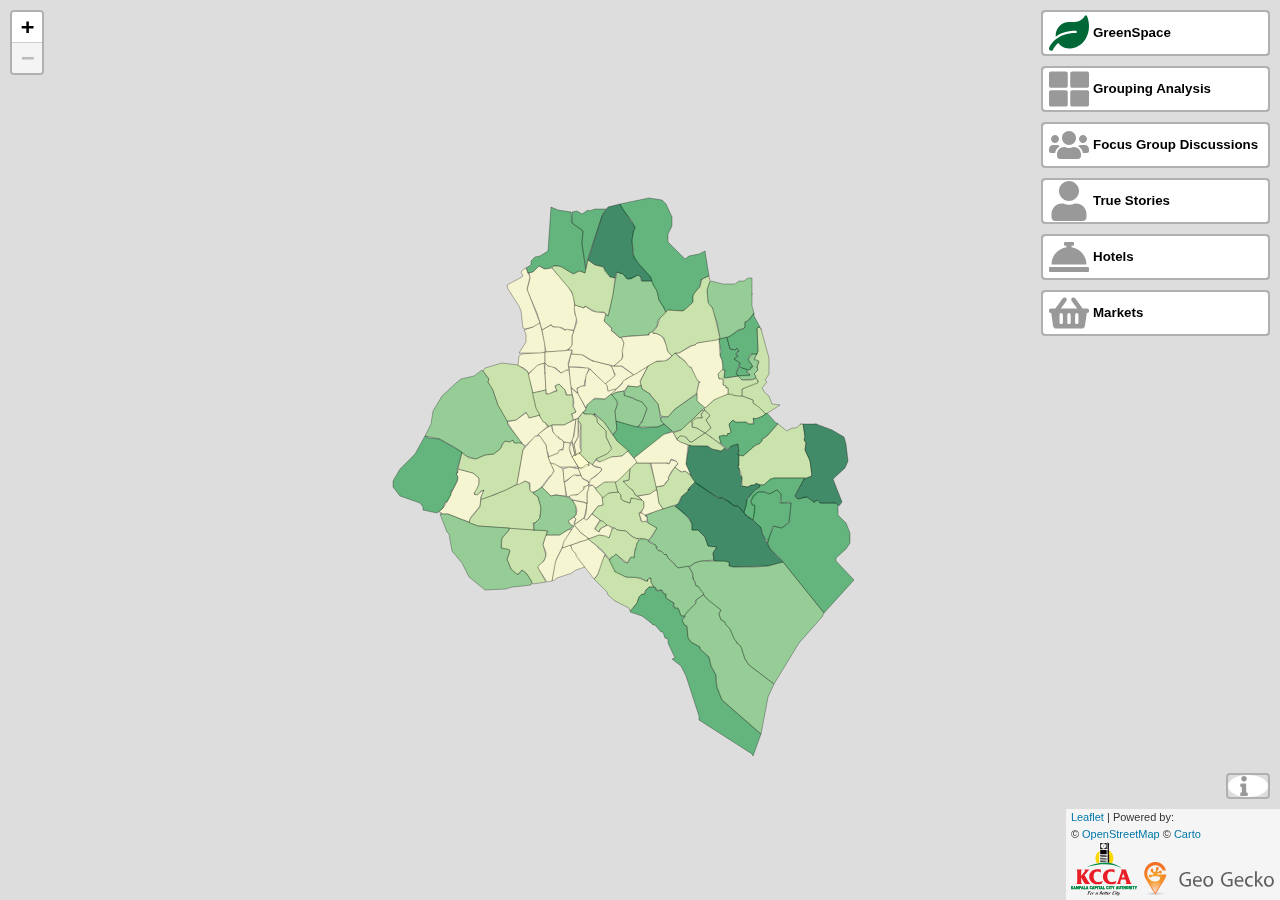
==== index.html @ c25db2e3 "Layer on load" ====
<!DOCTYPE html>
<html wtx-context="FF4526E2-E70C-44E5-900C-5575BADB43F5"><head>
	<meta http-equiv="content-type" content="text/html; charset=UTF-8">
	<title>KCCA-Urban Agriculture ValueChain</title>

	<meta name="viewport" content="width=device-width, initial-scale=1.0, maximum-scale=1.0, user-scalable=no">

	<link rel="stylesheet" href="css/leaflet.css">
	<link rel="stylesheet" href="css/L.css">
	<script src="js/leaflet.js"></script>
	<script src="js/jquery-3.1.1.min.js"></script>
	<link href='css/MarkerCluster.css' rel='stylesheet' />
	<link href='css/MarkerCluster.Default.css' rel='stylesheet' />
	<link href='css/kccaUrbanAg.css' rel='stylesheet' />
	<script type="text/javascript" src="js/Sidebar.js"></script>
	<link rel="stylesheet" type="text/css" href="css/Sidebar.css">
	<link href='css/easy-button.css' rel='stylesheet' />
	<link href='css/icontext.css' rel='stylesheet' />

	<!--[if lte IE 8]><link rel="stylesheet" href="http://cdn.leafletjs.com/leaflet-0.7.2/leaflet.ie.css" /><![endif]-->

	<style>
		body {
			padding: 0;
			margin: 0;
		}

		html, body, #map {
			height: 100%;
		}

		.lorem {
			font-style: italic;
			color: #AAA;
		}
	</style>
	</head>
	<body>
		<div id="legend"></div>
		<div id="sidebarRight">
			<h1></h1>
			<p><strong>Selected Parish: </strong><span id='parish'></span>
				<br>
				<strong>Selected SubCounty: </strong><span id='subCounty'></span></p>
		</div>	
		<div id="map"></div>

		<script src="js/leaflet-src.js"></script>
		<script src="js/L.js"></script>
		<script src="js/jquery.min.js"></script>
		<script src="js/d3.v3.min.js"></script>
		<script src='js/L.Control.Button.js'></script>
		<script src='js/easy-button.js'></script>
		<script src='js/leaflet.markercluster-src.js'></script>
		<script src='js/leaflet-omnivore.js'></script>
		<script src='./js/L.Control.Button.js'></script>


		<script>
			var map = L.map('map');
			
			map.on('load', onMapLoad);
			map.setView([0.3193, 32.5953], 12);
			
			map.bounds = [],
			map.setMaxBounds([
			[0.6733,32.057],
			[-0.04,33.05]
		]);
			
			function onMapLoad() {
					console.log(20);
					$('#textGreenspace').click();
			}

			L.tileLayer("https://cartodb-basemaps-{s}.global.ssl.fastly.net/light_all/{z}/{x}/{y}.png", {
				maxZoom: 18,
				attribution: 'Powered by: <br> &copy; <a href="http://www.openstreetmap.org/copyright">OpenStreetMap</a> &copy; <a href="http://cartodb.com/attributions">Carto</a><br><a href="https://www.kcca.go.ug/" target="_blank"><img style="right: 0; width: 6em;" src="css/images/kcca_logo.svg" alt="KCCA"></a>&nbsp&nbsp<a href="https://geogecko.com/" target="_blank"><img style="right: 0; width: 12em" src="css/images/logo-full-no-text.svg" alt="GeoGecko"></a>',
				subdomains: 'abcd',
				minZoom: 12,	
				maxZoom: 19
			}).addTo(map);

			var sidebarRight = L.control.sidebar('sidebarRight', {
				closeButton: true,
				position: 'right'
			});
			map.addControl(sidebarRight);


			function style(feature) {
				if(feature.properties.SS_GROUP===1){
					return {
						fillColor: '#b3cde3',
						weight: 0.3,
						opacity: 1,
						color: 'black',
						fillOpacity: 0.7
					};	
				} else if(feature.properties.SS_GROUP===2){
					return {
						fillColor: '#fbb4ae',
						weight: 0.3,
						opacity: 1,
						color: 'black',
						fillOpacity: 0.7
					};	
				} else if(feature.properties.SS_GROUP===3){
					return {
						fillColor: '#ccebc5',
						weight: 0.3,
						opacity: 1,
						color: 'black',
						fillOpacity: 0.7
					};	
				} else if(feature.properties.SS_GROUP===4){
					return {
						fillColor: '#ffffb2',
						weight: 0.3,
						opacity: 1,
						color: 'black',
						fillOpacity: 0.7
					};	
				}

			}

			function getColor(d) {
				return d > 30  ? '#006837' :
				d > 20  ? '#31a354' :
				d > 10   ? '#78c679' :
				d > 5   ? '#c2e699' :
				d > 0   ? '#ffffcc' :
				'#ffffcc';
			}

			function styleGreenSpace(feature) {
				return {
					fillColor: getColor(feature.properties.greenSpace),
					weight: 0.3,
					opacity: 1,
					color: 'black',
					fillOpacity: 0.7
				};
			}


			var markersMarkets = L.markerClusterGroup({
				iconCreateFunction: function(cluster) {
					var childCount = cluster.getChildCount();
					return L.divIcon({className: 'Marketsicon clusterIcons', html: '<div><span>' + childCount + '</span></div>'});
				},
				polygonOptions: {
					opacity: 0,
					fillOpacity: 0
				}
			});

			var markersHotels = L.markerClusterGroup({
				iconCreateFunction: function(cluster) {
					var childCount = cluster.getChildCount();
					return L.divIcon({className: 'HotelsIcon clusterIcons', html: '<div><span>' + childCount + '</span></div>'});
				},
				polygonOptions: {
					opacity: 0,
					fillOpacity: 0
				}
			});
			
			var markersInputSuppliers = L.markerClusterGroup({
				iconCreateFunction: function(cluster) {
					var childCount = cluster.getChildCount();
					return L.divIcon({className: 'InputSuppliersIcon clusterIcons', html: '<div><span>' + childCount + '</span></div>'});
				},
				polygonOptions: {
					opacity: 0,
					fillOpacity: 0
				}
			});
			
			var markersProcessors = L.markerClusterGroup({
				iconCreateFunction: function(cluster) {
					var childCount = cluster.getChildCount();
					return L.divIcon({className: 'ProcessorsIcon clusterIcons', html: '<div><span>' + childCount + '</span></div>'});
				},
				polygonOptions: {
					opacity: 0,
					fillOpacity: 0
				}
			});
			
			var markersTraders = L.markerClusterGroup({
				iconCreateFunction: function(cluster) {
					var childCount = cluster.getChildCount();
					return L.divIcon({className: 'TradersIcon clusterIcons', html: '<div><span>' + childCount + '</span></div>'});
				},
				polygonOptions: {
					opacity: 0,
					fillOpacity: 0
				}
			});
			
			var markersConsumers = L.markerClusterGroup({
				iconCreateFunction: function(cluster) {
					var childCount = cluster.getChildCount();
					return L.divIcon({className: 'ConsumersIcon clusterIcons', html: '<div><span>' + childCount + '</span></div>'});
				},
				polygonOptions: {
					opacity: 0,
					fillOpacity: 0
				}
			});

			var markersFocusGroupDiscussions = L.markerClusterGroup({
				iconCreateFunction: function(cluster) {
					var childCount = cluster.getChildCount();
					return L.divIcon({className: 'FocusGroupDiscussionsIcon clusterIcons', html: '<div><span>' + childCount + '</span></div>'});
				},
				polygonOptions: {
					opacity: 0,
					fillOpacity: 0
				}
			});
			var markersIndividualProducers = L.markerClusterGroup({
				iconCreateFunction: function(cluster) {
					var childCount = cluster.getChildCount();
					return L.divIcon({className: 'IndividualProducersIcon clusterIcons', html: '<div><span>' + childCount + '</span></div>'});
				},
				polygonOptions: {
					opacity: 0,
					fillOpacity: 0
				}
			});

			var datasetFocusGroup = [];

			var focusGroupDataLayer;

			function eachLayer(marker) {
				var ltg = marker.toGeoJSON();
				var popup = L.popup()
				.setContent("<b>" + ltg.properties.TYPE + ".</b></br>" +
							"<b>Principle Enterprise: </b>" + ltg.properties["Principle enterprise"] + "</br>" +
							"<b>Gender: </b>" + ltg.properties.Gender + "</br>" +
							"<b>Age Group: </b>" + ltg.properties["Age group"] + " years old</br></br></br>" +
							"<b>Click point for more Information</b>"
						   );
				var popupOther = L.popup()
				.setContent("<b>" + ltg.properties.TYPE + ".</b></br>" +
							"<b>Name: </b>" + ltg.properties["Interviewee name"] === "_" ? "Not Available" : ltg.properties["Interviewee name"] + "</br>"
						   );


				marker.on('mouseover', function (e) {
					this.openPopup();
				});
				marker.on('mouseout', function (e) {
					this.closePopup();
				});

				marker.on('click', function(d) {
					var questions = [];
					d3.select('#sidebarRight').select('table').remove();
					d3.select('#sidebarRight').selectAll('svg').remove();

					var table = d3.select('#sidebarRight').append('table')
					var thead = table.append('thead')
					var	tbody = table.append('tbody');

					// append the header row
					thead.append('tr')
						.selectAll('th')
						.data(['Question', 'Answer']).enter()
						.append('th')
						.text(function (column) { return column; });


					d3.json('./data/questionsAll.json', function (error, list) {
						var listName = ltg.properties.TYPE
						for (var i = 0; i < list.QuestionsList.length; i++) {
							for (var i = 0; i < list.QuestionsList.length; i++) {
								questions.push({Question : list.QuestionsList[i].Question, Answer : d.target.feature.properties[list.QuestionsList[i].Question]});
							}
						}

						// create a row for each object in the data
						var rows = tbody.selectAll('tr')
						.data(questions)
						.enter()
						.append('tr');

						var cells = rows.selectAll('td')
						.data(function (row) {
							return ['Question', 'Answer'].map(function (column) {
								return {column: column, value: row[column]};	
							});
						})
						.enter()
						.append('td')
						.text(function (d) {
							return d.value;});


					});

				})

				if (ltg.properties.TYPE === "Individual Producer") {
					markersIndividualProducers.addLayer(marker.on("click", function (){
						if(!sidebarRight.isVisible()) {
							sidebarRight.toggle();
						}
					}).bindPopup(popup));	
				} else if (ltg.properties.TYPE === "Input Supplier") {
					markersInputSuppliers.addLayer(marker.on("click", function (){
						if(!sidebarRight.isVisible()) {
							sidebarRight.toggle();
						}
					}).bindPopup(popup));	
				} else if (ltg.properties.TYPE === "Processor") {
					markersProcessors.addLayer(marker.on("click", function (){
						if(!sidebarRight.isVisible()) {
							sidebarRight.toggle();
						}
					}).bindPopup(popup));	
				} else if (ltg.properties.TYPE === "Trader") {
					markersTraders.addLayer(marker.on("click", function (){
						if(!sidebarRight.isVisible()) {
							sidebarRight.toggle();
						}
					}).bindPopup(popup));	
				} else if (ltg.properties.TYPE === "Consumer") {
					markersConsumers.addLayer(marker.on("click", function (){
						if(!sidebarRight.isVisible()) {
							sidebarRight.toggle();
						}
					}).bindPopup(popup));	
				} else if (ltg.properties.TYPE === "FGD") {
					datasetFocusGroup.push(ltg.properties);
					markersFocusGroupDiscussions.addLayer(marker.on("click", function (){
						if(!sidebarRight.isVisible()) {
							sidebarRight.toggle();
						}
					}).bindPopup(popup));
				} else if (ltg.properties.TYPE === "Hotel") {
					markersHotels.addLayer(marker.bindPopup(popupOther));
				} else if (ltg.properties.TYPE === "Market") {
					markersMarkets.addLayer(marker.bindPopup(popupOther));
				}
			}

			var omnivoreStyleHelper = L.geoJSON(null, {
				pointToLayer: function (feature, latlng) {
					function colour(feature) {
						console.log(feature.properties.TYPE);
						if (feature.properties.TYPE === "Individual Producer") {
							return	"#FFB400"
						} else if (feature.properties.TYPE === "Hotel") {
							return	"#f88379"
						} else if (feature.properties.TYPE === "Market") {
							return	"#3B5323"
						} else if (feature.properties.TYPE === "FGD") {
							return	"#AAB931"
						} else if (feature.properties.TYPE === "Input Supplier") {
							return	"#377eb8"
						} else if (feature.properties.TYPE === "Processor") {
							return	"#984ea3"
						} else if (feature.properties.TYPE === "Trader") {
							return	"#f781bf"
						} else if (feature.properties.TYPE === "Consumer") {
							return	"#a65628"
						} 
					}
					var geojsonMarkerOptions = {
						radius: 5,
						fillColor: colour(feature),
						color: "#000",
						weight: 1,
						opacity: 1,
						fillOpacity: 0.8
					};
					return L.circleMarker(latlng, geojsonMarkerOptions);
				}
			});

			// this can be any kind of omnivore layer
			var dataset = omnivore.csv('./data/kcca_urbanAgValueChain.csv', null, omnivoreStyleHelper).on('ready', function() {
				dataset.eachLayer(eachLayer);
			});


			var dataLayer;
			var dataLayer1;
			var dataLayer2;
			var dataLayer3;



			$.getJSON('./data/distanceToMarket.geojson', function(data){

				function onEachFeature(feature, featureLayer) {
					featureLayer.bindPopup(feature.properties.Name + "km");
				}
				dataLayer3 = L.geoJson(data, {
					style: function (feature) {
						return {
							weight: 0.3,
							opacity: 1,
							color: '#3B5323',	
							fillOpacity: feature.properties.FromBreak / 3
						}

					},
					onEachFeature: onEachFeature
				})
			});

			$.getJSON('./data/kampalaParishes.geojson', function(data){
				dataLayer = L.geoJson(data, {
					style: style
				}).on('click', function (d) {
					if(!sidebarRight.isVisible()) {
						sidebarRight.toggle();
					}
					
					document.getElementById('parish').innerHTML = d.layer.feature.properties.pname;
					document.getElementById('subCounty').innerHTML = d.layer.feature.properties.s;


					d3.select('#sidebarRight').selectAll('svg').remove();
					d3.select('#sidebarRight').selectAll('table').remove();

					var dataset = [
						{"title" : "Age Groups" ,"label" : "Age Group (0-17)", "value" : d.layer.feature.properties.F_BA_0_17_},
						{"label" : "Age Group (18-30)", "value" : d.layer.feature.properties.F_18_30_GG},
						{"label" : "Age Group (31-59)", "value" : d.layer.feature.properties.F_BA31_59},
						{"label" : "Age Group (60+)", "value" : d.layer.feature.properties.F_BA60_}
					];

					drawChart(dataset);


					var dataset1 = [
						{"title" : "Roof Type", "label" : "Iron Sheet", "value" : d.layer.feature.properties.Iron_sheet},
						{"label" : "Tiles", "value" : d.layer.feature.properties.Tiles},
						{"label" : "Asbestos", "value" : d.layer.feature.properties.Asbestes},
						{"label" : "Concrete", "value" : d.layer.feature.properties.Concrete},
						{"label" : "Tin", "value" : d.layer.feature.properties.Tin},
						{"label" : "Thatch", "value" : d.layer.feature.properties.Thatch}
					];

					drawChart(dataset1);

					var dataset2 = [
						{"title" : "Types of Structure", "label" : "Detatched Houses", "value" : d.layer.feature.properties.Detached_H},
						{"label" : "Semi Detatched Houses", "value" : d.layer.feature.properties.Semi_Detac},
						{"label" : "Multiple Rooms", "value" : d.layer.feature.properties.Room_Or_Ro},
						{"label" : "Servant Quarters", "value" : d.layer.feature.properties.Servant_Qu},
						{"label" : "Tenement", "value" : d.layer.feature.properties.Tenement__},
						{"label" : "Other", "value" : d.layer.feature.properties.Others}
					];

					drawChart(dataset2);

					var dataset3 = [
						{"title" : "Type of Household Head", "label" : "Male Headed", "value" : d.layer.feature.properties.F_Mhhead},
						{"label" : "Female Headed", "value" : d.layer.feature.properties.F_Fhhead}
					];

					drawChart(dataset3);
				});

				dataLayer1 = L.geoJson(data, {
					style: styleGreenSpace
				}).addTo(map)
					
					dataLayer1.on('click', function (d) {
					if(!sidebarRight.isVisible()) {
						sidebarRight.toggle();
					}
					
					document.getElementById('parish').innerHTML = d.layer.feature.properties.pname;
					document.getElementById('subCounty').innerHTML = d.layer.feature.properties.s;


					d3.select('#sidebarRight').selectAll('svg').remove();
					d3.select('#sidebarRight').selectAll('table').remove();

					var dataset = [
						{"title" : "Percentage of GreenSpace", "label" : "Greenspace", "value" : d.layer.feature.properties.greenSpace},
						{"label" : "Not Greenspace", "value" : 100 - d.layer.feature.properties.greenSpace}
					];

					drawChart(dataset);
				});
				

				dataLayer2 = L.geoJson(data, {
					style: function(feature){
						for (var i = 0; i < datasetFocusGroup.length; i++) {
							if (feature.properties.pname_small === datasetFocusGroup[i].RealParish_individual.toLowerCase() && datasetFocusGroup[i]["Principle enterprise"] === "Mushroom" ){
								return {
									fillColor: "#2b8cbe",
									weight: 0.3,
									opacity: 1,
									color: 'black',
									fillOpacity: 0.7
								};
							} else if (feature.properties.pname_small === datasetFocusGroup[i].RealParish_individual.toLowerCase() && datasetFocusGroup[i]["Principle enterprise"] === "Leafy vegetables" ){
								return {
									fillColor: "#66c2a4",
									weight: 0.3,
									opacity: 1,
									color: 'black',
									fillOpacity: 0.7
								};
							}
						}
						return {
							weight: 0.3,
							opacity: 1,
							color: 'black',
							fillOpacity: 0
						};
					}
				}).on('click', function (d) {
					if(!sidebarRight.isVisible()) {
						sidebarRight.toggle();
					}
					
					document.getElementById('parish').innerHTML = d.layer.feature.properties.pname;
					document.getElementById('subCounty').innerHTML = d.layer.feature.properties.s;

					var dataset = [
						{"title" : "Male/Female Percentage", "label" : "Males Interviewed", "value" : 11.86440677966102},
						{"label" : "Females Interviewed", "value" : 88.13559322033898}
					];

					drawChart(dataset);

					var questions = [];
					d3.select('#sidebarRight').select('table').remove();
					d3.select('#sidebarRight').selectAll('svg').remove();

					var table = d3.select('#sidebarRight').append('table')
					var thead = table.append('thead')
					var	tbody = table.append('tbody');

					// append the header row
					thead.append('tr')
						.selectAll('th')
						.data(['Question', 'Answer']).enter()
						.append('th')
						.text(function (column) { return column; });


					d3.json('./data/questionsAll.json', function (error, list) {

						var dataset = [];
						var arrayAnswers = [];

						for (var i = 0; i < datasetFocusGroup.length; i++) {
							if (d.layer.feature.properties.pname_small === datasetFocusGroup[i].RealParish_individual.toLowerCase()){

								dataset.push(datasetFocusGroup[i]);

							}
						}


						for (var j = 0; j < list.QuestionsList.length; j++) {
							var q = list.QuestionsList[j].Question;
							function arrayList() {
								for (var k = 0; k < dataset.length; k++) {
									arrayAnswers.push(dataset[k][list.QuestionsList[j].Question])
								} 
							}
							arrayList(q);
						}

						var listAns = [], size = dataset.length;
						while (arrayAnswers.length > 0)
							listAns.push(arrayAnswers.splice(0, size));

						for (var j = 0; j < list.QuestionsList.length; j++) {
							var q = list.QuestionsList[j].Question;

							questions.push({Question : q, Answer : listAns[j]})
						}



						// create a row for each object in the data
						var rows = tbody.selectAll('tr')
						.data(questions)
						.enter()
						.append('tr');

						var cells = rows.selectAll('td')
						.data(function (row) {
							return ['Question', 'Answer'].map(function (column) {
								return {column: column, value: row[column]};
							});
						})
						.enter()
						.append('td')
						.text(function (d) {return d.value;});



					});


				});
			}).done(function(){
				
				buttons.GreenSpace.state('remove-markers');
			});




			var buttons = {
				GreenSpace: L.easyButton({
					position: 'topright',
					states: [{
						stateName: 'add-markers',
						icon: '<img alt="GreenSpace" src="./css/images/leaf-solid.svg" height="40" width="40" align="left" style="opacity:0.4 "/><span id="textGreenspace" class="btn--text"><font color="black"><b>GreenSpace</b></font></span>',
						title: 'add random markers',
						onClick: function(control) {
							map.addLayer(dataLayer1);
							map.removeLayer(dataLayer);
							map.removeLayer(dataLayer2);
							map.removeLayer(markersIndividualProducers);
							map.removeLayer(markersFocusGroupDiscussions);
							map.removeLayer(markersInputSuppliers);
							map.removeLayer(markersConsumers);
							map.removeLayer(markersProcessors);
							map.removeLayer(markersTraders);
							map.removeLayer(markersMarkets);
							map.removeLayer(markersHotels);
							map.removeLayer(dataLayer3);
							control.state('remove-markers');
							buttons.focusGroupDiscussion.state('add-markers');
							buttons.Grouping.state('add-markers');
							buttons.Hotels.state('add-markers');
							buttons.Markets.state('add-markers');
							buttons.TrueStories.state('add-markers');


							d3.select('#sidebarRight').selectAll('svg').remove();
							d3.select('#sidebarRight').selectAll('table').remove();

							var array = ['ffffff', '#ffffcc', '#c2e699', '#78c679', '#31a354', '#006837'];
							var arrayLabel = ['% Area GreenSpace',"0% - 5%", "6% - 10%", "11% - 20%", "21% - 30%", "31% and above"];

							addLegend(array, arrayLabel);

							var dataset = [
								{"title" : "Percentage of GreenSpace", "label" : "Greenspace", "value" : 9.086484227},
								{"label" : "Not Greenspace", "value" : 90.913515773}
							];

							drawChart(dataset);
						}
					}, {
						stateName: 'remove-markers',
						icon: '<img alt="GreenSpace" src="./css/images/leaf-solid-On.svg" height="40" width="40" align="left"/><span id="textGreenspace" class="btn--text"><font color="black"><b>GreenSpace</b></font></span>',
						onClick: function(control) {
							map.removeLayer(dataLayer1);
							control.state('add-markers');
						},
						title: 'remove markers'
					}]
				}),
				Grouping: L.easyButton({
					position: 'topright',
					states: [{
						stateName: 'add-markers',
						icon: '<img alt="Grouping" src="./css/images/th-large-solid.svg" height="40" width="40" align="left" style="opacity:0.4 "/><span id="text" class="btn--text"><font color="black"><b>Grouping Analysis</b></font></span>',
						title: 'add random markers',
						onClick: function(control) {
							map.addLayer(dataLayer);
							map.removeLayer(dataLayer1);
							map.removeLayer(dataLayer2);
							map.removeLayer(markersIndividualProducers);
							map.removeLayer(markersFocusGroupDiscussions);
							map.removeLayer(markersInputSuppliers);
							map.removeLayer(markersConsumers);
							map.removeLayer(markersProcessors);
							map.removeLayer(markersTraders);
							map.removeLayer(markersMarkets);
							map.removeLayer(dataLayer3);
							map.removeLayer(markersHotels);
							control.state('remove-markers');
							buttons.focusGroupDiscussion.state('add-markers');
							buttons.GreenSpace.state('add-markers');
							buttons.Hotels.state('add-markers');
							buttons.Markets.state('add-markers');
							buttons.TrueStories.state('add-markers');


							var array = ['#b3cde3', '#fbb4ae', '#ccebc5', '#ffffb2'];
							var arrayLabel = ["Group: 1", "Group: 2", "Group: 3", "Group: 4"];

							addLegend(array, arrayLabel);


							d3.select('#sidebarRight').selectAll('svg').remove();
							d3.select('#sidebarRight').selectAll('table').remove();

							var dataset = [
								{"title" : "Age Groups" ,"label" : "Age Group (0-17)", "value" : 37.61752577},
								{"label" : "Age Group (18-30)", "value" : 37.45856907},
								{"label" : "Age Group (31-59)", "value" : 22.70515464},
								{"label" : "Age Group (60+)", "value" : 2.212371134}
							];

							drawChart(dataset);


							var dataset1 = [
								{"title" : "Roof Type","label" : "Iron Sheet", "value" : 81.05979381},
								{"label" : "Tiles", "value" : 7.65257732},
								{"label" : "Asbestos", "value" : 4.68556701},
								{"label" : "Concrete", "value" : 5.853608247},
								{"label" : "Tin", "value" : 0.628865979},
								{"label" : "Thatch", "value" : 0.107216495}
							];

							drawChart(dataset1);

							var dataset2 = [
								{"title" : "Types of Structure","label" : "Detatched Houses", "value" : 21.06804124},
								{"label" : "Semi Detatched Houses", "value" : 23.91752577},
								{"label" : "Multiple Rooms", "value" : 3.645360825},
								{"label" : "Servant Quarters", "value" : 4.474226804},
								{"label" : "Tenement", "value" : 4.649484536},
								{"label" : "Other", "value" : 2.851546392}
							];

							drawChart(dataset2);

							var dataset3 = [
								{"title" : "Type of Household Head","label" : "Male Headed", "value" : 70.18247423},
								{"label" : "Female Headed", "value" : 29.81752577}
							];

							drawChart(dataset3);
						}
					}, {
						icon: '<img alt="Grouping" src="./css/images/th-large-solid-On.svg" height="40" width="40" align="left"/><span id="text" class="btn--text"><font color="black"><b>Grouping Analysis</b></font></span>',
						stateName: 'remove-markers',
						onClick: function(control) {
							map.removeLayer(dataLayer);
							control.state('add-markers');
						},
						title: 'remove markers'
					}]
				}),
				focusGroupDiscussion: L.easyButton({
					position: 'topright',
					states: [{
						stateName: 'add-markers',
						icon: '<img alt="focusGroupDiscussion" src="./css/images/users-solid.svg" height="40" width="40" align="left" style="opacity:0.4 "/><span id="text" class="btn--text"><font color="black"><b>Focus Group Discussions</b></font></span>',
						title: 'add random markers',
						onClick: function(control) {
							map.addLayer(dataLayer2);
							map.removeLayer(dataLayer);
							map.removeLayer(dataLayer1);
							map.removeLayer(markersIndividualProducers);
							map.removeLayer(markersFocusGroupDiscussions);
							map.removeLayer(markersInputSuppliers);
							map.removeLayer(markersConsumers);
							map.removeLayer(markersProcessors);
							map.removeLayer(markersTraders);
							map.removeLayer(markersMarkets);
							map.removeLayer(dataLayer3);
							map.removeLayer(markersHotels);
							control.state('remove-markers');
							buttons.GreenSpace.state('add-markers');
							buttons.Grouping.state('add-markers');
							buttons.Hotels.state('add-markers');
							buttons.Markets.state('add-markers');
							buttons.TrueStories.state('add-markers');


							var array = ['#2b8cbe', '#66c2a4'];
							var arrayLabel = ["Mushrooms", "Leafy Vegetables"];

							addLegend(array, arrayLabel);


							d3.select('#sidebarRight').selectAll('svg').remove();
							d3.select('#sidebarRight').selectAll('table').remove();

							var dataset = [
								{"title" : "Male/Female Percentage", "label" : "Males Interviewed", "value" : 11.86440677966102},
								{"label" : "Females Interviewed", "value" : 88.13559322033898}
							];

							drawChart(dataset);
						}
					}, {
						icon: '<img alt="focusGroupDiscussion" src="./css/images/users-solid-On.svg" height="40" width="40" align="left"/><span id="text" class="btn--text"><font color="black"><b>Focus Group Discussions</b></font></span>',
						stateName: 'remove-markers',
						onClick: function(control) {
							map.removeLayer(dataLayer2);
							control.state('add-markers');
						},
						title: 'remove markers'
					}]
				}),
				TrueStories: L.easyButton({
					position: 'topright',
					states: [{
						stateName: 'add-markers',
						icon: '<img alt="TrueStories" src="./css/images/user-solid.svg" height="40" width="40" align="left" style="opacity:0.4 "/><span id="text" class="btn--text"><font color="black"><b>True Stories</b></font></span>',
						title: 'add random markers',
						onClick: function(control) {
							map.addLayer(markersIndividualProducers);
							map.addLayer(markersFocusGroupDiscussions);
							map.addLayer(markersInputSuppliers);
							map.addLayer(markersConsumers);
							map.addLayer(markersProcessors);
							map.addLayer(markersTraders);
							map.removeLayer(dataLayer);
							map.removeLayer(dataLayer1);
							map.removeLayer(dataLayer2);
							map.removeLayer(markersMarkets);
							map.removeLayer(markersHotels);
							map.removeLayer(dataLayer3);
							control.state('remove-markers');
							buttons.focusGroupDiscussion.state('add-markers');
							buttons.GreenSpace.state('add-markers');
							buttons.Grouping.state('add-markers');
							buttons.Hotels.state('add-markers');
							buttons.Markets.state('add-markers');


							d3.select('#legend').select('svg').remove();


							d3.select('#sidebarRight').selectAll('svg').remove();
							d3.select('#sidebarRight').selectAll('table').remove();

							var dataset = [
								{"title" : "Male/Female Percentage", "label" : "Males Interviewed", "value" : 24.32432432432432},
								{"label" : "Females Interviewed", "value" : 75.67567567567568}
							];

//							drawChart(dataset);

						}
					}, {
						icon: '<img alt="TrueStories" src="./css/images/user-solid-On.svg" height="40" width="40" align="left"/><span id="text" class="btn--text"><font color="black"><b>True Stories</b></font></span>',
						stateName: 'remove-markers',
						onClick: function(control) {
							map.removeLayer(markersIndividualProducers);
							map.removeLayer(markersFocusGroupDiscussions);
							map.removeLayer(markersInputSuppliers);
							map.removeLayer(markersConsumers);
							map.removeLayer(markersProcessors);
							map.removeLayer(markersTraders);
							control.state('add-markers');
						},
						title: 'remove markers'
					}]
				}),
				Hotels: L.easyButton({
					position: 'topright',
					states: [{
						stateName: 'add-markers',
						icon: '<img alt="Hotels" src="./css/images/concierge-bell-solid.svg" height="40" width="40" align="left" style="opacity:0.4 "/><span id="text" class="btn--text"><font color="black"><b>Hotels</b></font></span>',
						title: 'add random markers',
						onClick: function(control) {
							map.addLayer(markersHotels);
							map.removeLayer(dataLayer);
							map.removeLayer(dataLayer1);
							map.removeLayer(dataLayer2);
							map.removeLayer(markersIndividualProducers);
							map.removeLayer(markersFocusGroupDiscussions);
							map.removeLayer(markersInputSuppliers);
							map.removeLayer(markersConsumers);
							map.removeLayer(markersProcessors);
							map.removeLayer(markersTraders);
							map.removeLayer(markersMarkets);
							map.removeLayer(dataLayer3);
							control.state('remove-markers');
							buttons.focusGroupDiscussion.state('add-markers');
							buttons.GreenSpace.state('add-markers');
							buttons.Grouping.state('add-markers');
							buttons.Markets.state('add-markers');
							buttons.TrueStories.state('add-markers');

							d3.select('#legend').select('svg').remove();

							if(sidebarRight.isVisible()) {
								sidebarRight.toggle();
							}


							d3.select('#sidebarRight').selectAll('svg').remove();
							d3.select('#sidebarRight').selectAll('table').remove();


						}
					}, {
						icon: '<img alt="Hotels" src="./css/images/concierge-bell-solid-On.svg" height="40" width="40" align="left"/><span id="text" class="btn--text"><font color="black"><b>Hotels</b></font></span>',
						stateName: 'remove-markers',
						onClick: function(control) {
							map.removeLayer(markersHotels);
							control.state('add-markers');
						},
						title: 'remove markers'
					}]
				}),
				Markets: L.easyButton({
					position: 'topright',
					states: [{
						stateName: 'add-markers',
						icon: '<img alt="Markets" src="./css/images/shopping-basket-solid.svg" height="40" width="40" align="left" style="opacity:0.4 "/><span id="text" class="btn--text"><font color="black"><b>Markets</b></font></span>',
						title: 'add random markers',
						onClick: function(control) {
							map.addLayer(markersMarkets);
							map.addLayer(dataLayer3);
							map.removeLayer(dataLayer);
							map.removeLayer(dataLayer1);
							map.removeLayer(dataLayer2);
							map.removeLayer(markersIndividualProducers);
							map.removeLayer(markersFocusGroupDiscussions);
							map.removeLayer(markersInputSuppliers);
							map.removeLayer(markersConsumers);
							map.removeLayer(markersProcessors);
							map.removeLayer(markersTraders);
							map.removeLayer(markersHotels);
							control.state('remove-markers');
							buttons.focusGroupDiscussion.state('add-markers');
							buttons.GreenSpace.state('add-markers');
							buttons.Grouping.state('add-markers');
							buttons.Hotels.state('add-markers');
							buttons.TrueStories.state('add-markers');

							var array = ['#ffffff','#ced4c8','#9da991', '#6c7e5a', '#3b5323'];
							var arrayLabel = ["0 - 1km", "1 - 2km", "2 - 3km", "3 - 4km", "4 - 5km"];

							addLegend(array, arrayLabel);

							if(sidebarRight.isVisible()) {
								sidebarRight.toggle();
							}



							d3.select('#sidebarRight').selectAll('svg').remove();

							d3.select('#sidebarRight').selectAll('table').remove();



						}
					}, {
						icon: '<img alt="Markets" src="./css/images/shopping-basket-solid-On.svg" height="40" width="40" align="left"/><span id="text" class="btn--text"><font color="black"><b>Markets</b></font></span>',
						stateName: 'remove-markers',
						onClick: function(control) {
							map.removeLayer(markersMarkets);
							map.removeLayer(dataLayer3);
							control.state('add-markers');
						},
						title: 'remove markers'
					}]
				}),
				Info: L.easyButton({
					position: 'bottomright',
					id: 'info',
					states: [{
						stateName: 'add-markers',
						icon: '<img alt="Information" src="./css/images/info-solid.svg" height="20" width="20" align="left" style="opacity:0.4"/>',
						title: 'add random markers',
						onClick: function(control) {
							control.state('remove-markers');

						}
					}, {
						icon: '<img alt="Information" src="./css/images/info-solid-On.svg" height="20" width="20" align="left"/>',
						stateName: 'remove-markers',
						onClick: function(control) {
							control.state('add-markers');
						},
						title: 'remove markers'
					}]
				})
			}

			function addLegend(array, arrayLabel) {
				d3.select('#legend').select('svg').remove();
				var legendSvg = d3.select('#legend')
				.append('svg')
				.attr('class', 'head')
				.attr('width', 220)
				.attr('height', 180);


				var legendX = 0;
				var legendDY = 20;
				legendSvg.selectAll('.legend-rect')
					.data(array)
					.enter()
					.append('rect')
					.attr('class', 'legend-rect')
					.attr("x", legendX)
					.attr("y", function (d, i) {
					return (i + 1) * legendDY;
				})
					.attr("width", 20)
					.attr("height", 20)
					.style("stroke", "black")
					.style("stroke-width", 0)
					.style("fill", function (d, i) {
					return array[i];
				});
				//the data objects are the fill colors

				legendSvg.selectAll('.legend-text')
					.data(array)
					.enter()
					.append('text')
					.attr('class', 'legend-text')
					.style('color', 'white')
					.attr("x", legendX + 25)
					.attr("y", function (d, i) {
					return (i) * legendDY + 25;
				})
					.attr("dy", "0.8em") //place text one line *below* the x,y point
					.text(function (d, i) {
					return arrayLabel[i];
				});

				legendSvg.selectAll('.legend-title')
					.data(["Legend"])
					.enter()
					.append('text')
					.attr('class', 'legend-title')
					.attr("x", legendX)
					.attr("y", 0)
					.attr("font-weight", "bold")
					.attr("dy", "0.8em") //place text one line *below* the x,y point
					.text(function (d, i) {
					return d;
				});
			}

			function drawChart(dataset) {

				var svg = d3.select("#sidebarRight")
				.append("svg")
				.append("g")
				.attr("height", "4vh");

				var legendX = 0;
				var legendDY = 20;
				svg.append("g")
					.attr("class", "slices");
				svg.append("g")
					.attr("class", "labels");
				svg.append("g")
					.attr("class", "lines");

				svg.selectAll('.legend-title')
					.data(dataset)
					.enter()
					.append('text')
					.attr('class', 'legend-title')
					.attr("x", '-10vh'	)
					.attr("y", '-7vh')
					.attr("dy", "0.8em") //place text one line *below* the x,y point
					.text(function (d, i) {
					return d.title;
				});

				var width = +(d3.select("#sidebarRight.leaflet-control").select('h1').style('width').slice(0, -2)),
					height = +(d3.select("#sidebarRight.leaflet-control").select('h1').style('width').slice(0, -2)),
					radius = Math.min(width, height) / 8;

				var pie = d3.layout.pie()
				.sort(null)
				.value(function(d) {
					return d.value;
				});

				var arc = d3.svg.arc()
				.outerRadius(radius * 0.8)
				.innerRadius(radius * 0.4);

				var outerArc = d3.svg.arc()
				.innerRadius(radius * 0.9)
				.outerRadius(radius * 0.9);

				svg.attr("transform", "translate(" + width  / 2 + "," + height / 4 + ")");

				var key = function(d){ return d.data.label; };

				var color = d3.scale.category20()
				//				.domain(["Age Group (0-17)", "Age Group (18-30)", "Age Group (31-59)", "Age Group (60+)"])
				.range(["#006837", "#c2e699", "#78c679", "#66c2a5",  "#8da0cb", "#e78ac3", "#ff8c00"]);


				function Data (dataset){
					var labels = color.domain();
					return dataset.map(function(label){
						return { label: label.label, value: label.value }
					}).filter(function(d) {
						return d.value > 5;
					}).sort(function(a,b) {
						return d3.ascending(a.label, b.label);
					});
				}

				change(Data(dataset));

				function mergeWithFirstEqualZero(first, second){
					var secondSet = d3.set(); second.forEach(function(d) { secondSet.add(d.label); });

					var onlyFirst = first
					.filter(function(d){ return !secondSet.has(d.label) })
					.map(function(d) { return {label: d.label, value: 0}; });
					return d3.merge([ second, onlyFirst ])
						.sort(function(a,b) {
						return d3.ascending(a.label, b.label);
					});
				}

				function change(data) {
					var duration = 500;
					var data0 = svg.select(".slices").selectAll("path.slice")
					.data().map(function(d) { return d.data });
					if (data0.length == 0) data0 = data;
					var was = mergeWithFirstEqualZero(data, data0);
					var is = mergeWithFirstEqualZero(data0, data);

					/* ------- SLICE ARCS -------*/

					var slice = svg.select(".slices").selectAll("path.slice")
					.data(pie(was), key);

					slice.enter()
						.insert("path")
						.attr("class", "slice")
						.style("fill", function(d) { return color(d.data.label); })
						.each(function(d) {
						this._current = d;
					});

					slice = svg.select(".slices").selectAll("path.slice")
						.data(pie(is), key);

					slice		
						.transition().duration(duration)
						.attrTween("d", function(d) {
						var interpolate = d3.interpolate(this._current, d);
						var _this = this;
						return function(t) {
							_this._current = interpolate(t);
							return arc(_this._current);
						};
					});

					slice = svg.select(".slices").selectAll("path.slice")
						.data(pie(data), key);

					slice
						.exit().transition().delay(duration).duration(0)
						.remove();
					/* ------- TEXT LABELS -------*/

					var text = svg.select(".labels").selectAll("text")
					.data(pie(was), key);

					text.enter()
						.append("text")
						.attr("dy", ".35em")
						.style("opacity", 0)
						.style("font-size", "0.8em")
						.text(function(d) {
						return d.data.label + " (" + d.data.value.toFixed(1) + "%)" ;
					})
						.each(function(d) {
						this._current = d;
					});

					function midAngle(d){
						return d.startAngle + (d.endAngle - d.startAngle)/2;
					}

					text = svg.select(".labels").selectAll("text")
						.data(pie(is), key);

					text.transition().duration(duration)
						.style("opacity", function(d) {
						return d.data.value == 0 ? 0 : 1;
					})
						.attrTween("transform", function(d) {
						var interpolate = d3.interpolate(this._current, d);
						var _this = this;
						return function(t) {
							var d2 = interpolate(t);
							_this._current = d2;
							var pos = outerArc.centroid(d2);
							pos[0] = radius * (midAngle(d2) < Math.PI ? 1 : -1);
							return "translate("+ pos +")";
						};
					})
						.styleTween("text-anchor", function(d){
						var interpolate = d3.interpolate(this._current, d);
						return function(t) {
							var d2 = interpolate(t);
							return midAngle(d2) < Math.PI ? "start":"end";
						};
					});

					text = svg.select(".labels").selectAll("text")
						.data(pie(data), key);

					text
						.exit().transition().delay(duration)
						.remove();

					/* ------- SLICE TO TEXT POLYLINES -------*/

					var polyline = svg.select(".lines").selectAll("polyline")
					.data(pie(was), key);

					polyline.enter()
						.append("polyline")
						.style("opacity", 0)
						.each(function(d) {
						this._current = d;
					});

					polyline = svg.select(".lines").selectAll("polyline")
						.data(pie(is), key);

					polyline.transition().duration(duration)
						.style("opacity", function(d) {
						return d.data.value == 0 ? 0 : .5;
					})
						.attrTween("points", function(d){
						this._current = this._current;
						var interpolate = d3.interpolate(this._current, d);
						var _this = this;
						return function(t) {
							var d2 = interpolate(t);
							_this._current = d2;
							var pos = outerArc.centroid(d2);
							pos[0] = radius * 0.95 * (midAngle(d2) < Math.PI ? 1 : -1);
							return [arc.centroid(d2), outerArc.centroid(d2), pos];
						};			
					});

					polyline = svg.select(".lines").selectAll("polyline")
						.data(pie(data), key);

					polyline
						.exit().transition().delay(duration)
						.remove();
				};

			}
			// add the buttons. iterates over the buttons objects
			for (var key in buttons) {
				if (buttons.hasOwnProperty(key)) {
					buttons[key].addTo(map)
				}
			}

		</script>


	</body></html>
---- css/leaflet.css ----
/* required styles */

.leaflet-pane,
.leaflet-tile,
.leaflet-marker-icon,
.leaflet-marker-shadow,
.leaflet-tile-container,
.leaflet-pane > svg,
.leaflet-pane > canvas,
.leaflet-zoom-box,
.leaflet-image-layer,
.leaflet-layer {
	position: absolute;
	left: 0;
	top: 0;
	}
.leaflet-container {
	overflow: hidden;
	}
.leaflet-tile,
.leaflet-marker-icon,
.leaflet-marker-shadow {
	-webkit-user-select: none;
	   -moz-user-select: none;
	        user-select: none;
	  -webkit-user-drag: none;
	}
/* Safari renders non-retina tile on retina better with this, but Chrome is worse */
.leaflet-safari .leaflet-tile {
	image-rendering: -webkit-optimize-contrast;
	}
/* hack that prevents hw layers "stretching" when loading new tiles */
.leaflet-safari .leaflet-tile-container {
	width: 1600px;
	height: 1600px;
	-webkit-transform-origin: 0 0;
	}
.leaflet-marker-icon,
.leaflet-marker-shadow {
	display: block;
	}
/* .leaflet-container svg: reset svg max-width decleration shipped in Joomla! (joomla.org) 3.x */
/* .leaflet-container img: map is broken in FF if you have max-width: 100% on tiles */
.leaflet-container .leaflet-overlay-pane svg,
.leaflet-container .leaflet-marker-pane img,
.leaflet-container .leaflet-shadow-pane img,
.leaflet-container .leaflet-tile-pane img,
.leaflet-container img.leaflet-image-layer {
	max-width: none !important;
	}

.leaflet-container.leaflet-touch-zoom {
	-ms-touch-action: pan-x pan-y;
	touch-action: pan-x pan-y;
	}
.leaflet-container.leaflet-touch-drag {
	-ms-touch-action: pinch-zoom;
	}
.leaflet-container.leaflet-touch-drag.leaflet-touch-zoom {
	-ms-touch-action: none;
	touch-action: none;
}
.leaflet-container {
	-webkit-tap-highlight-color: transparent;
}
.leaflet-container a {
	-webkit-tap-highlight-color: rgba(51, 181, 229, 0.4);
}
.leaflet-tile {
	filter: inherit;
	visibility: hidden;
	}
.leaflet-tile-loaded {
	visibility: inherit;
	}
.leaflet-zoom-box {
	width: 0;
	height: 0;
	-moz-box-sizing: border-box;
	     box-sizing: border-box;
	z-index: 800;
	}
/* workaround for https://bugzilla.mozilla.org/show_bug.cgi?id=888319 */
.leaflet-overlay-pane svg {
	-moz-user-select: none;
	}

.leaflet-pane         { z-index: 400; }

.leaflet-tile-pane    { z-index: 200; }
.leaflet-overlay-pane { z-index: 400; }
.leaflet-shadow-pane  { z-index: 500; }
.leaflet-marker-pane  { z-index: 600; }
.leaflet-tooltip-pane   { z-index: 650; }
.leaflet-popup-pane   { z-index: 700; }

.leaflet-map-pane canvas { z-index: 100; }
.leaflet-map-pane svg    { z-index: 200; }

.leaflet-vml-shape {
	width: 1px;
	height: 1px;
	}
.lvml {
	behavior: url(#default#VML);
	display: inline-block;
	position: absolute;
	}


/* control positioning */

.leaflet-control {
	position: relative;
	z-index: 7;
	pointer-events: auto;
	}
.leaflet-top,
.leaflet-bottom {
	position: absolute;
	z-index: 1000;
	pointer-events: none;
	}
.leaflet-top {
	top: 0;
	}
.leaflet-right {
	right: 0;
	}
.leaflet-bottom {
	bottom: 0;
	}
.leaflet-left {
	left: 0;
	}
.leaflet-control {
	float: left;
	clear: both;
	}
.leaflet-right .leaflet-control {
	float: right;
	}
.leaflet-top .leaflet-control {
	margin-top: 10px;
	}
.leaflet-bottom .leaflet-control {
	margin-bottom: 10px;
	}
.leaflet-left .leaflet-control {
	margin-left: 10px;
	}
.leaflet-right .leaflet-control {
	margin-right: 10px;
	}


/* zoom and fade animations */

.leaflet-fade-anim .leaflet-tile {
	will-change: opacity;
	}
.leaflet-fade-anim .leaflet-popup {
	opacity: 0;
	-webkit-transition: opacity 0.2s linear;
	   -moz-transition: opacity 0.2s linear;
	     -o-transition: opacity 0.2s linear;
	        transition: opacity 0.2s linear;
	}
.leaflet-fade-anim .leaflet-map-pane .leaflet-popup {
	opacity: 1;
	}
.leaflet-zoom-animated {
	-webkit-transform-origin: 0 0;
	    -ms-transform-origin: 0 0;
	        transform-origin: 0 0;
	}
.leaflet-zoom-anim .leaflet-zoom-animated {
	will-change: transform;
	}
.leaflet-zoom-anim .leaflet-zoom-animated {
	-webkit-transition: -webkit-transform 0.25s cubic-bezier(0,0,0.25,1);
	   -moz-transition:    -moz-transform 0.25s cubic-bezier(0,0,0.25,1);
	     -o-transition:      -o-transform 0.25s cubic-bezier(0,0,0.25,1);
	        transition:         transform 0.25s cubic-bezier(0,0,0.25,1);
	}
.leaflet-zoom-anim .leaflet-tile,
.leaflet-pan-anim .leaflet-tile {
	-webkit-transition: none;
	   -moz-transition: none;
	     -o-transition: none;
	        transition: none;
	}

.leaflet-zoom-anim .leaflet-zoom-hide {
	visibility: hidden;
	}


/* cursors */

.leaflet-interactive {
	cursor: pointer;
	}
.leaflet-grab {
	cursor: -webkit-grab;
	cursor:    -moz-grab;
	}
.leaflet-crosshair,
.leaflet-crosshair .leaflet-interactive {
	cursor: crosshair;
	}
.leaflet-popup-pane,
.leaflet-control {
	cursor: auto;
	}
.leaflet-dragging .leaflet-grab,
.leaflet-dragging .leaflet-grab .leaflet-interactive,
.leaflet-dragging .leaflet-marker-draggable {
	cursor: move;
	cursor: -webkit-grabbing;
	cursor:    -moz-grabbing;
	}

/* marker & overlays interactivity */
.leaflet-marker-icon,
.leaflet-marker-shadow,
.leaflet-image-layer,
.leaflet-pane > svg path,
.leaflet-tile-container {
	pointer-events: none;
	}

.leaflet-marker-icon.leaflet-interactive,
.leaflet-image-layer.leaflet-interactive,
.leaflet-pane > svg path.leaflet-interactive {
	pointer-events: visiblePainted; /* IE 9-10 doesn't have auto */
	pointer-events: auto;
	}

/* visual tweaks */

.leaflet-container {
	background: #ddd;
	outline: 0;
	}
.leaflet-container a {
	color: #0078A8;
	}
.leaflet-container a.leaflet-active {
	outline: 2px solid orange;
	}
.leaflet-zoom-box {
	border: 2px dotted #38f;
	background: rgba(255,255,255,0.5);
	}


/* general typography */
.leaflet-container {
	font: 12px/1.5 "Helvetica Neue", Arial, Helvetica, sans-serif;
	}


/* general toolbar styles */

.leaflet-bar {
	box-shadow: 0 1px 5px rgba(0,0,0,0.65);
	border-radius: 4px;
	}
.leaflet-bar a,
.leaflet-bar a:hover {
	background-color: #fff;
	border-bottom: 1px solid #ccc;
	width: 26px;
	height: 26px;
	line-height: 26px;
	display: block;
	text-align: center;
	text-decoration: none;
	color: black;
	}
.leaflet-bar a,
.leaflet-control-layers-toggle {
	background-position: 50% 50%;
	background-repeat: no-repeat;
	display: block;
	}
.leaflet-bar a:hover {
	background-color: #f4f4f4;
	}
.leaflet-bar a:first-child {
	border-top-left-radius: 4px;
	border-top-right-radius: 4px;
	}
.leaflet-bar a:last-child {
	border-bottom-left-radius: 4px;
	border-bottom-right-radius: 4px;
	border-bottom: none;
	}
.leaflet-bar a.leaflet-disabled {
	cursor: default;
	background-color: #f4f4f4;
	color: #bbb;
	}

.leaflet-touch .leaflet-bar a {
	width: 30px;
	height: 30px;
	line-height: 30px;
	}
.leaflet-touch .leaflet-bar a:first-child {
	border-top-left-radius: 2px;
	border-top-right-radius: 2px;
	}
.leaflet-touch .leaflet-bar a:last-child {
	border-bottom-left-radius: 2px;
	border-bottom-right-radius: 2px;
	}

/* zoom control */

.leaflet-control-zoom-in,
.leaflet-control-zoom-out {
	font: bold 18px 'Lucida Console', Monaco, monospace;
	text-indent: 1px;
	}

.leaflet-touch .leaflet-control-zoom-in, .leaflet-touch .leaflet-control-zoom-out  {
	font-size: 22px;
	}


/* layers control */

.leaflet-control-layers {
	box-shadow: 0 1px 5px rgba(0,0,0,0.4);
	background: #fff;
	border-radius: 5px;
	}
.leaflet-control-layers-toggle {
	background-image: url(images/layers.png);
	width: 36px;
	height: 36px;
	}
.leaflet-retina .leaflet-control-layers-toggle {
	background-image: url(images/layers-2x.png);
	background-size: 26px 26px;
	}
.leaflet-touch .leaflet-control-layers-toggle {
	width: 44px;
	height: 44px;
	}
.leaflet-control-layers .leaflet-control-layers-list,
.leaflet-control-layers-expanded .leaflet-control-layers-toggle {
	display: none;
	}
.leaflet-control-layers-expanded .leaflet-control-layers-list {
	display: block;
	position: relative;
	}
.leaflet-control-layers-expanded {
	padding: 6px 10px 6px 6px;
	color: #333;
	background: #fff;
	}
.leaflet-control-layers-scrollbar {
	overflow-y: scroll;
	overflow-x: hidden;
	padding-right: 5px;
	}
.leaflet-control-layers-selector {
	margin-top: 2px;
	position: relative;
	top: 1px;
	}
.leaflet-control-layers label {
	display: block;
	}
.leaflet-control-layers-separator {
	height: 0;
	border-top: 1px solid #ddd;
	margin: 5px -10px 5px -6px;
	}

/* Default icon URLs */
.leaflet-default-icon-path {
	background-image: url(images/marker-icon.png);
	}


/* attribution and scale controls */

.leaflet-container .leaflet-control-attribution {
	background: #fff;
	background: rgba(255, 255, 255, 0.7);
	margin: 0;
	}
.leaflet-control-attribution,
.leaflet-control-scale-line {
	padding: 0 5px;
	color: #333;
	}
.leaflet-control-attribution a {
	text-decoration: none;
	}
.leaflet-control-attribution a:hover {
	text-decoration: underline;
	}
.leaflet-container .leaflet-control-attribution,
.leaflet-container .leaflet-control-scale {
	font-size: 11px;
	}
.leaflet-left .leaflet-control-scale {
	margin-left: 5px;
	}
.leaflet-bottom .leaflet-control-scale {
	margin-bottom: 5px;
	}
.leaflet-control-scale-line {
	border: 2px solid #777;
	border-top: none;
	line-height: 1.1;
	padding: 2px 5px 1px;
	font-size: 11px;
	white-space: nowrap;
	overflow: hidden;
	-moz-box-sizing: border-box;
	     box-sizing: border-box;

	background: #fff;
	background: rgba(255, 255, 255, 0.5);
	}
.leaflet-control-scale-line:not(:first-child) {
	border-top: 2px solid #777;
	border-bottom: none;
	margin-top: -2px;
	}
.leaflet-control-scale-line:not(:first-child):not(:last-child) {
	border-bottom: 2px solid #777;
	}

.leaflet-touch .leaflet-control-attribution,
.leaflet-touch .leaflet-control-layers,
.leaflet-touch .leaflet-bar {
	box-shadow: none;
	}
.leaflet-touch .leaflet-control-layers,
.leaflet-touch .leaflet-bar {
	border: 2px solid rgba(0,0,0,0.2);
	background-clip: padding-box;
	}


/* popup */

.leaflet-popup {
	position: absolute;
	text-align: center;
	margin-bottom: 20px;
	}
.leaflet-popup-content-wrapper {
	padding: 1px;
	text-align: left;
	border-radius: 12px;
	}
.leaflet-popup-content {
	margin: 13px 19px;
	line-height: 1.4;
	}
.leaflet-popup-content p {
	margin: 18px 0;
	}
.leaflet-popup-tip-container {
	width: 40px;
	height: 20px;
	position: absolute;
	left: 50%;
	margin-left: -20px;
	overflow: hidden;
	pointer-events: none;
	}
.leaflet-popup-tip {
	width: 17px;
	height: 17px;
	padding: 1px;

	margin: -10px auto 0;

	-webkit-transform: rotate(45deg);
	   -moz-transform: rotate(45deg);
	    -ms-transform: rotate(45deg);
	     -o-transform: rotate(45deg);
	        transform: rotate(45deg);
	}
.leaflet-popup-content-wrapper,
.leaflet-popup-tip {
	background: white;
	color: #333;
	box-shadow: 0 3px 14px rgba(0,0,0,0.4);
	}
.leaflet-container a.leaflet-popup-close-button {
	position: absolute;
	top: 0;
	right: 0;
	padding: 4px 4px 0 0;
	border: none;
	text-align: center;
	width: 18px;
	height: 14px;
	font: 16px/14px Tahoma, Verdana, sans-serif;
	color: #c3c3c3;
	text-decoration: none;
	font-weight: bold;
	background: transparent;
	}
.leaflet-container a.leaflet-popup-close-button:hover {
	color: #999;
	}
.leaflet-popup-scrolled {
	overflow: auto;
	border-bottom: 1px solid #ddd;
	border-top: 1px solid #ddd;
	}

.leaflet-oldie .leaflet-popup-content-wrapper {
	zoom: 1;
	}
.leaflet-oldie .leaflet-popup-tip {
	width: 24px;
	margin: 0 auto;

	-ms-filter: "progid:DXImageTransform.Microsoft.Matrix(M11=0.70710678, M12=0.70710678, M21=-0.70710678, M22=0.70710678)";
	filter: progid:DXImageTransform.Microsoft.Matrix(M11=0.70710678, M12=0.70710678, M21=-0.70710678, M22=0.70710678);
	}
.leaflet-oldie .leaflet-popup-tip-container {
	margin-top: -1px;
	}

.leaflet-oldie .leaflet-control-zoom,
.leaflet-oldie .leaflet-control-layers,
.leaflet-oldie .leaflet-popup-content-wrapper,
.leaflet-oldie .leaflet-popup-tip {
	border: 1px solid #999;
	}


/* div icon */

.leaflet-div-icon {
	background: #fff;
	border: 1px solid #666;
	}


/* Tooltip */
/* Base styles for the element that has a tooltip */
.leaflet-tooltip {
	position: absolute;
	padding: 6px;
	background-color: #fff;
	border: 1px solid #fff;
	border-radius: 3px;
	color: #222;
	white-space: nowrap;
	-webkit-user-select: none;
	-moz-user-select: none;
	-ms-user-select: none;
	user-select: none;
	pointer-events: none;
	box-shadow: 0 1px 3px rgba(0,0,0,0.4);
	}
.leaflet-tooltip.leaflet-clickable {
	cursor: pointer;
	pointer-events: auto;
	}
.leaflet-tooltip-top:before,
.leaflet-tooltip-bottom:before,
.leaflet-tooltip-left:before,
.leaflet-tooltip-right:before {
	position: absolute;
	pointer-events: none;
	border: 6px solid transparent;
	background: transparent;
	content: "";
	}

/* Directions */

.leaflet-tooltip-bottom {
	margin-top: 6px;
}
.leaflet-tooltip-top {
	margin-top: -6px;
}
.leaflet-tooltip-bottom:before,
.leaflet-tooltip-top:before {
	left: 50%;
	margin-left: -6px;
	}
.leaflet-tooltip-top:before {
	bottom: 0;
	margin-bottom: -12px;
	border-top-color: #fff;
	}
.leaflet-tooltip-bottom:before {
	top: 0;
	margin-top: -12px;
	margin-left: -6px;
	border-bottom-color: #fff;
	}
.leaflet-tooltip-left {
	margin-left: -6px;
}
.leaflet-tooltip-right {
	margin-left: 6px;
}
.leaflet-tooltip-left:before,
.leaflet-tooltip-right:before {
	top: 50%;
	margin-top: -6px;
	}
.leaflet-tooltip-left:before {
	right: 0;
	margin-right: -12px;
	border-left-color: #fff;
	}
.leaflet-tooltip-right:before {
	left: 0;
	margin-left: -12px;
	border-right-color: #fff;
	}
---- css/L.css ----
.leaflet-sidebar {
  position: absolute;
  height: 100%;
  -webkit-box-sizing: border-box;
  -moz-box-sizing: border-box;
  box-sizing: border-box;
  padding: 10px;
  z-index: 2000; }
  .leaflet-sidebar.left {
    left: -500px;
    transition: left 0.5s, width 0.5s;
    padding-right: 0; }
    .leaflet-sidebar.left.visible {
      left: 0; }
  .leaflet-sidebar.right {
    right: -500px;
    transition: right 0.5s, width 0.5s;
    padding-left: 0; }
    .leaflet-sidebar.right.visible {
      right: 0; }
  .leaflet-sidebar > .leaflet-control {
    height: 100%;
    width: 100%;
    overflow: auto;
    -webkit-overflow-scrolling: touch;
    -webkit-box-sizing: border-box;
    -moz-box-sizing: border-box;
    box-sizing: border-box;
    padding: 8px 24px;
    font-size: 1.1em;
    background: white;
    box-shadow: 0 1px 7px rgba(0, 0, 0, 0.65);
    -webkit-border-radius: 4px;
    border-radius: 4px; }
    .leaflet-touch .leaflet-sidebar > .leaflet-control {
      box-shadow: none;
      border: 2px solid rgba(0, 0, 0, 0.2);
      background-clip: padding-box; }
  @media (max-width: 767px) {
    .leaflet-sidebar {
      width: 100%;
      padding: 0; }
      .leaflet-sidebar.left.visible ~ .leaflet-left {
        left: 100%; }
      .leaflet-sidebar.right.visible ~ .leaflet-right {
        right: 100%; }
      .leaflet-sidebar.left {
        left: -100%; }
        .leaflet-sidebar.left.visible {
          left: 0; }
      .leaflet-sidebar.right {
        right: -100%; }
        .leaflet-sidebar.right.visible {
          right: 0; }
      .leaflet-sidebar > .leaflet-control {
        box-shadow: none;
        -webkit-border-radius: 0;
        border-radius: 0; }
        .leaflet-touch .leaflet-sidebar > .leaflet-control {
          border: 0; } }
  @media (min-width: 768px) and (max-width: 991px) {
    .leaflet-sidebar {
      width: 305px; }
      .leaflet-sidebar.left.visible ~ .leaflet-left {
        left: 305px; }
      .leaflet-sidebar.right.visible ~ .leaflet-right {
        right: 305px; } }
  @media (min-width: 992px) and (max-width: 1199px) {
    .leaflet-sidebar {
      width: 390px; }
      .leaflet-sidebar.left.visible ~ .leaflet-left {
        left: 390px; }
      .leaflet-sidebar.right.visible ~ .leaflet-right {
        right: 390px; } }
  @media (min-width: 1200px) {
    .leaflet-sidebar {
      width: 460px; }
      .leaflet-sidebar.left.visible ~ .leaflet-left {
        left: 460px; }
      .leaflet-sidebar.right.visible ~ .leaflet-right {
        right: 460px; } }
  .leaflet-sidebar .close {
    position: absolute;
    right: 20px;
    top: 20px;
    width: 31px;
    height: 31px;
    color: #333;
    font-size: 25px;
    line-height: 1em;
    text-align: center;
    background: white;
    -webkit-border-radius: 16px;
    border-radius: 16px;
    cursor: pointer;
    z-index: 8; }

.leaflet-left {
  transition: left 0.5s; }

.leaflet-right {
  transition: right 0.5s; }
.info {
    padding: 6px 8px;
    font: 14px/16px Arial, Helvetica, sans-serif;
    background: white;
    background: rgba(255,255,255,0.8);
    box-shadow: 0 0 15px rgba(0,0,0,0.2);
    border-radius: 5px;
}
.info h4 {
    margin: 0 0 5px;
    color: #777;
}
.form input[type="radio"] {
  display: none;
}
.container label {
  position: relative;
}

.container span::before,
.container span::after {
  content: '';
  position: absolute;
  top: 0;
  bottom: 0;
  margin: auto;
}
.container span.radio:hover {
  cursor: pointer;


}
.container span.radio::before {
  left: -52px;
  width: 45px;
  height: 25px;
  background-color: #A8AAC1;
  border-radius: 50px;
}
.container span.radio::after {
  left: -49px;
  width: 17px;
  height: 17px;
  border-radius: 10px;
  background-color: #6C788A;
  transition: left .25s, background-color .25s;
}
input[type="radio"]:checked + label span.radio::after {
  left: -27px;
  background-color: #EBFF43;
}
---- css/MarkerCluster.css ----
.leaflet-cluster-anim .leaflet-marker-icon, .leaflet-cluster-anim .leaflet-marker-shadow {
	-webkit-transition: -webkit-transform 0.3s ease-out, opacity 0.3s ease-in;
	-moz-transition: -moz-transform 0.3s ease-out, opacity 0.3s ease-in;
	-o-transition: -o-transform 0.3s ease-out, opacity 0.3s ease-in;
	transition: transform 0.3s ease-out, opacity 0.3s ease-in;
}

.leaflet-cluster-spider-leg {
	/* stroke-dashoffset (duration and function) should match with leaflet-marker-icon transform in order to track it exactly */
	-webkit-transition: -webkit-stroke-dashoffset 0.3s ease-out, -webkit-stroke-opacity 0.3s ease-in;
	-moz-transition: -moz-stroke-dashoffset 0.3s ease-out, -moz-stroke-opacity 0.3s ease-in;
	-o-transition: -o-stroke-dashoffset 0.3s ease-out, -o-stroke-opacity 0.3s ease-in;
	transition: stroke-dashoffset 0.3s ease-out, stroke-opacity 0.3s ease-in;
}
---- css/MarkerCluster.Default.css ----
#mapid {
  height: 100% !important;
  width: 100% !important;
  margin: 0 !important;
  position: absolute;
  overflow: hidden;
}

body {
  margin: 0;
}


.IndividualProducersIcon{
  background: #FFB400;
}

.FocusGroupDiscussionsIcon{
  background: #AAB931;
}

.InputSuppliersIcon{
  background: #377eb8;
}

.ProcessorsIcon{
  background: #984ea3;
}

.TradersIcon{
  background: #f781bf;
}

.ConsumersIcon{
  background: #a65628;
}

.HotelsIcon{
  background: #f88379;
}

.Marketsicon{
  background: #3B5323;
}

.projectImage {
  text-align: center;
  margin: 0 auto;
}

.tableTitle {
  font-size: 1.2em;
  font-weight: 600;
}

.tableText {
  font-size: 1em;
  font-weight: 400;
}

.imgContainer {
  display: flex;
  justify-content: center;
  margin-top: 10px;
}

.clusterIcons{
  border: 2px solid rgba(255,255,255,0.5);
  opacity: 0.85;
	text-align: center;
	font: 12px "Helvetica Neue", Arial, Helvetica, sans-serif;
	line-height: 100%;
  width: 24px !important;
  height: 24px !important;
  border-radius: 50%;
}

.clusterIcons > div {
  margin-top: 6px;
}
---- css/kccaUrbanAg.css ----
#legend{
	bottom:0px !important;
	position:fixed;
	width:auto;
	z-index: 2000;
}

.head {
	width: auto;
	padding: 8px 4px !important;
	-webkit-box-sizing: border-box;
	-moz-box-sizing: border-box;
	box-sizing: border-box;
	-webkit-overflow-scrolling: touch;
	-webkit-box-sizing: border-box;
	-moz-box-sizing: border-box;
	box-sizing: border-box;
	padding: 8px 24px;
	font-size: 1.1em;
	background: white;
	box-shadow: 0 1px 7px rgba(0, 0, 0, 0.65);
	-webkit-border-radius: 4px;
	border-radius: 4px;
}

.circle {
	border-radius: 10px;
}

@import url("https://fonts.googleapis.com/css?family=Open+Sans:400,400i,700");

#title {
  width: 50%;
  margin: 0 auto;
  text-align: center;
}

body {
  font-family: 'Open Sans', sans-serif;
}

table {
  width: 100%;
  border-collapse: collapse;
}

th {
  background-color: #90A4AE;
  padding: 1em 0.5em;
  text-align: left;
}

td {
  padding: 0.5em 0 0 0.5em;
}

tr:nth-of-type(2n) {
  background-color: #ECEFF1;
}


#sidebarRight > svg{
	width: 100%;
	height: auto;
}

path.slice{
	stroke-width:2px;
}

polyline{
	opacity: .3;
	stroke: black;
	stroke-width: 2px;
	fill: none;
}
.legend-title {
    font-size: 12.5px !important;
    font-weight: bold !important;
    color: #000;
}
---- css/Sidebar.css ----
.leaflet-sidebar {
  position: absolute;
  height: 100%;
  -webkit-box-sizing: border-box;
  -moz-box-sizing: border-box;
  box-sizing: border-box;
  padding: 10px;
  z-index: 2000; }
  .leaflet-sidebar.left {
    left: -500px;
    transition: left 0.5s, width 0.5s;
    padding-right: 0; }
    .leaflet-sidebar.left.visible {
      left: 0; }
  .leaflet-sidebar.right {
    right: -500px;
    transition: right 0.5s, width 0.5s;
    padding-left: 0; }
    .leaflet-sidebar.right.visible {
      right: 0; }
  .leaflet-sidebar > .leaflet-control {
    height: 100%;
    width: 100%;
    overflow: auto;
    -webkit-overflow-scrolling: touch;
    -webkit-box-sizing: border-box;
    -moz-box-sizing: border-box;
    box-sizing: border-box;
    padding: 8px 24px;
    font-size: 1.1em;
    background: white;
    box-shadow: 0 1px 7px rgba(0, 0, 0, 0.65);
    -webkit-border-radius: 4px;
    border-radius: 4px; }

    .leaflet-touch .leaflet-sidebar > .leaflet-control {
      box-shadow: none;
      border: 2px solid rgba(0, 0, 0, 0.2);
      background-clip: padding-box; }
  @media (max-width: 767px) {
    .leaflet-sidebar {
      width: 100%;
      padding: 0; }
      .leaflet-sidebar.left.visible ~ .leaflet-left {
        left: 100%; }
      .leaflet-sidebar.right.visible ~ .leaflet-right {
        right: 100%; }
      .leaflet-sidebar.left {
        left: -100%; }
        .leaflet-sidebar.left.visible {
          left: 0; }
      .leaflet-sidebar.right {
        right: -100%; }
        .leaflet-sidebar.right.visible {
          right: 0; }
      .leaflet-sidebar > .leaflet-control {
        box-shadow: none;
        -webkit-border-radius: 0;
        border-radius: 0; }
        .leaflet-touch .leaflet-sidebar > .leaflet-control {
          border: 0; } }
  @media (min-width: 768px) and (max-width: 991px) {
    .leaflet-sidebar {
      width: 305px; }
      .leaflet-sidebar.left.visible ~ .leaflet-left {
        left: 305px; }
      .leaflet-sidebar.right.visible ~ .leaflet-right {
        right: 305px; } }
  @media (min-width: 992px) and (max-width: 1199px) {
    .leaflet-sidebar {
      width: 390px; }
      .leaflet-sidebar.left.visible ~ .leaflet-left {
        left: 390px; }
      .leaflet-sidebar.right.visible ~ .leaflet-right {
        right: 390px; } }
  @media (min-width: 1200px) {
    .leaflet-sidebar {
      width: 460px; }
      .leaflet-sidebar.left.visible ~ .leaflet-left {
        left: 460px; }
      .leaflet-sidebar.right.visible ~ .leaflet-right {
        right: 460px; } }
  .leaflet-sidebar .close {
    position: absolute;
    right: 20px;
    top: 20px;
    width: 31px;
    height: 31px;
    color: #333;
    font-size: 25px;
    line-height: 1em;
    text-align: center;
    background: white;
    -webkit-border-radius: 16px;
    border-radius: 16px;
    cursor: pointer;
    z-index: 8; }

.leaflet-left {
  transition: left 0.5s; }

.leaflet-right {
  transition: right 0.5s; }
---- css/easy-button.css ----
.leaflet-bar button,
.leaflet-bar button:hover {
	background-attachment: fixed;
	background-color: #ffffff;
	border: none;
	width: auto;
	height: auto;
	min-width: 225px;
	max-height: 1200px;
	max-width: 1200px;
	line-height: 50%;
	vertical-align: middle;

}

.leaflet-bar button {
	background-position: 50% 50%;
	background-attachment: fixed;
	background-repeat: no-repeat;
	overflow: hidden;
	display: inline-block;
	border-radius: 50%;
	vertical-align: middle;
}

.leaflet-bar button:hover {
	background-color: #EDEDED;
	background-attachment: fixed;
}

.leaflet-bar button:first-of-type {
	border-top-left-radius: 4px;
	border-top-right-radius: 4px;
	background-attachment: fixed;
	color: white;

}

.leaflet-bar button:last-of-type {
	border-bottom-left-radius: 4px;
	border-bottom-right-radius: 4px;
	background-attachment: fixed;
	color: white;
}

.btn--text {
	line-height: 40px;
	position: absolute;
	left: 50px;
}

.btn--icon {
	height: 40px;
	width: 40px;
	right: 0px;
}

#info,
#info button:hover {
	background-attachment: fixed;
	background-color: #ffffff;
	border: none;
	width: auto;
	height: auto;
	min-width: 40px;
	max-height: 40px;
	max-width: 40px;
	line-height: 50%;
	vertical-align: middle;

}

#info{
	background-position: 50% 50%;
	background-attachment: fixed;
	background-repeat: no-repeat;
	overflow: hidden;
	display: inline-block;
	border-radius: 100%;
	vertical-align: middle;
}


#legendInfo,
#legendInfo button:hover {
	position: absolute;
    top: -20px;
    left: 220px;
	background-attachment: fixed;
	background-color: #ffffff;
	border: none;
	box-shadow: 0px 1px 5px black;
	width: auto;
	height: auto;
	min-width: 40px;
	max-height: 40px;
	max-width: 40px;
	line-height: 50%;
	vertical-align: middle;

}

#legendInfo{
	background-position: 50% 50%;
	background-attachment: fixed;
	background-repeat: no-repeat;
	overflow: hidden;
	display: inline-block;
	border-radius: 100%;
	vertical-align: middle;
}
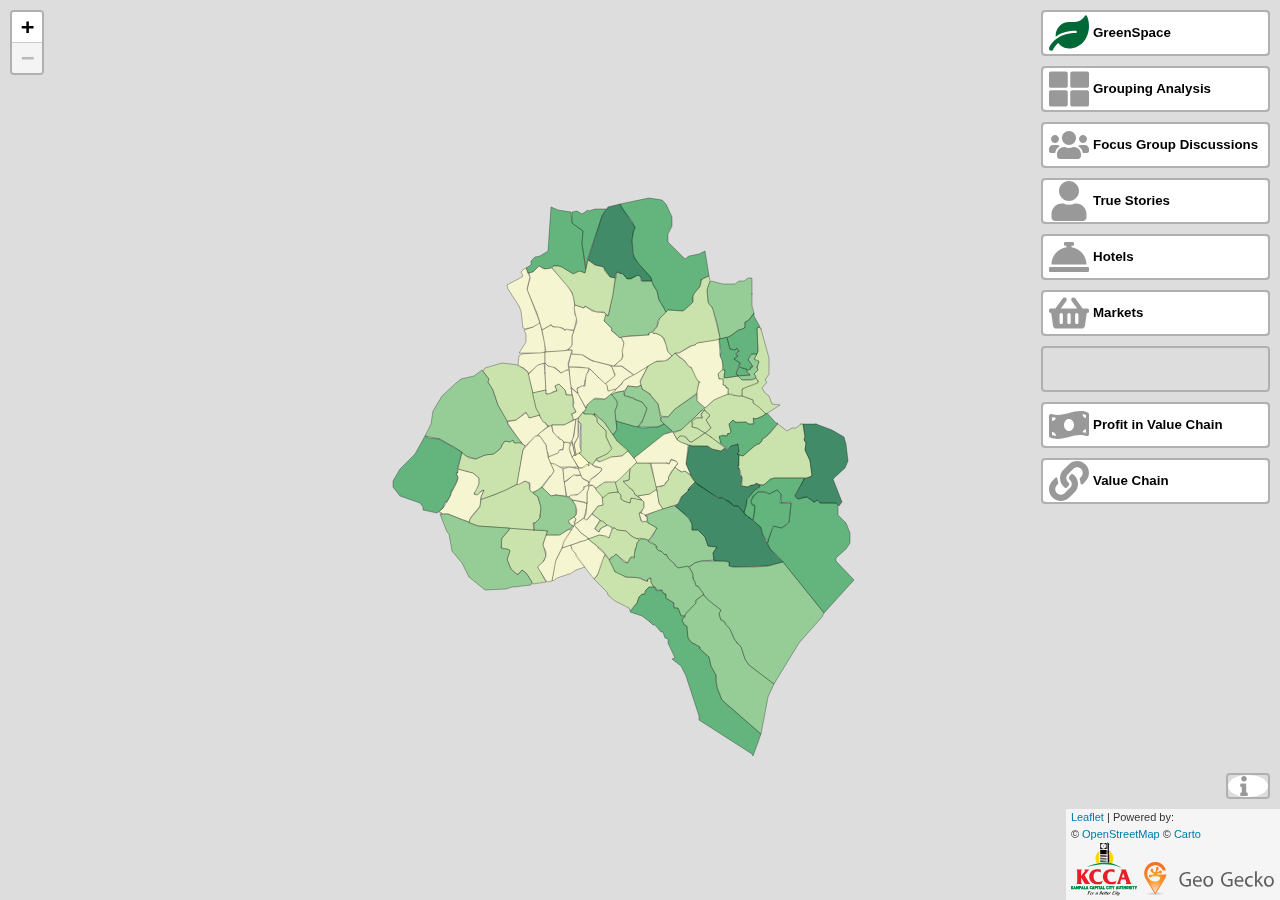
==== commit fc9ce5da: "Update with Links" ====
--- a/index.html
+++ b/index.html
@@ -38,10 +38,7 @@
 	<body>
 		<div id="legend"></div>
 		<div id="sidebarRight">
-			<h1></h1>
-			<p><strong>Selected Parish: </strong><span id='parish'></span>
-				<br>
-				<strong>Selected SubCounty: </strong><span id='subCounty'></span></p>
+			<h1 id="h1element"></h1>
 		</div>	
 		<div id="map"></div>
 
@@ -58,20 +55,15 @@
 
 		<script>
 			var map = L.map('map');
-			
-			map.on('load', onMapLoad);
+
 			map.setView([0.3193, 32.5953], 12);
-			
+
 			map.bounds = [],
-			map.setMaxBounds([
-			[0.6733,32.057],
-			[-0.04,33.05]
-		]);
-			
-			function onMapLoad() {
-					console.log(20);
-					$('#textGreenspace').click();
-			}
+				map.setMaxBounds([
+				[0.6733,32.057],
+				[-0.04,33.05]
+			]);
+
 
 			L.tileLayer("https://cartodb-basemaps-{s}.global.ssl.fastly.net/light_all/{z}/{x}/{y}.png", {
 				maxZoom: 18,
@@ -166,7 +158,7 @@
 					fillOpacity: 0
 				}
 			});
-			
+
 			var markersInputSuppliers = L.markerClusterGroup({
 				iconCreateFunction: function(cluster) {
 					var childCount = cluster.getChildCount();
@@ -177,7 +169,7 @@
 					fillOpacity: 0
 				}
 			});
-			
+
 			var markersProcessors = L.markerClusterGroup({
 				iconCreateFunction: function(cluster) {
 					var childCount = cluster.getChildCount();
@@ -188,7 +180,7 @@
 					fillOpacity: 0
 				}
 			});
-			
+
 			var markersTraders = L.markerClusterGroup({
 				iconCreateFunction: function(cluster) {
 					var childCount = cluster.getChildCount();
@@ -199,7 +191,7 @@
 					fillOpacity: 0
 				}
 			});
-			
+
 			var markersConsumers = L.markerClusterGroup({
 				iconCreateFunction: function(cluster) {
 					var childCount = cluster.getChildCount();
@@ -423,6 +415,7 @@
 						sidebarRight.toggle();
 					}
 					
+
 					document.getElementById('parish').innerHTML = d.layer.feature.properties.pname;
 					document.getElementById('subCounty').innerHTML = d.layer.feature.properties.s;
 
@@ -473,12 +466,12 @@
 				dataLayer1 = L.geoJson(data, {
 					style: styleGreenSpace
 				}).addTo(map)
-					
-					dataLayer1.on('click', function (d) {
+
+				dataLayer1.on('click', function (d) {
 					if(!sidebarRight.isVisible()) {
 						sidebarRight.toggle();
 					}
-					
+
 					document.getElementById('parish').innerHTML = d.layer.feature.properties.pname;
 					document.getElementById('subCounty').innerHTML = d.layer.feature.properties.s;
 
@@ -493,7 +486,7 @@
 
 					drawChart(dataset);
 				});
-				
+
 
 				dataLayer2 = L.geoJson(data, {
 					style: function(feature){
@@ -527,7 +520,7 @@
 					if(!sidebarRight.isVisible()) {
 						sidebarRight.toggle();
 					}
-					
+
 					document.getElementById('parish').innerHTML = d.layer.feature.properties.pname;
 					document.getElementById('subCounty').innerHTML = d.layer.feature.properties.s;
 
@@ -613,11 +606,247 @@
 
 				});
 			}).done(function(){
-				
+
 				buttons.GreenSpace.state('remove-markers');
 			});
 
 
+
+			var defaults = {
+				margin: {top: 24, right: 0, bottom: 0, left: 0},
+				rootname: "TOP",
+				format: ",d",
+				title: "",
+				width: +(d3.select("#sidebarRight.leaflet-control").select('h1').style('width').slice(0, -2)),
+				height: +(d3.select("#sidebarRight.leaflet-control").select('h1').style('width').slice(0, -2))
+			};
+
+			function main(o, data) {
+				var root,
+					opts = $.extend(true, {}, defaults, o),
+					formatNumber = d3.format(opts.format),
+					rname = opts.rootname,
+					margin = opts.margin,
+					theight = 36 + 16;
+
+//				$('#sidebarRight').width(opts.width).height(opts.height);
+				var width = opts.width - margin.left - margin.right,
+					height = opts.height - margin.top - margin.bottom - theight,
+					transitioning;
+
+				var color = d3.scale.category20c();
+
+				var x = d3.scale.linear()
+				.domain([0, width])
+				.range([0, width]);
+
+				var y = d3.scale.linear()
+				.domain([0, height])
+				.range([0, height]);
+
+				var treemap = d3.layout.treemap()
+				.children(function(d, depth) { return depth ? null : d._children; })
+				.sort(function(a, b) { return a.value - b.value; })
+				.ratio(height / width * 0.5 * (1 + Math.sqrt(5)))
+				.round(false);
+
+				var svg = d3.select("#sidebarRight").append("svg")
+				.attr("width", width + margin.left + margin.right)
+				.attr("height", height + margin.bottom + margin.top)
+				.style("margin-left", -margin.left + "px")
+				.style("margin.right", -margin.right + "px")
+				.append("g")
+				.attr("transform", "translate(" + margin.left + "," + margin.top + ")")
+				.style("shape-rendering", "crispEdges");
+
+				var grandparent = svg.append("g")
+				.attr("class", "grandparent");
+
+				grandparent.append("rect")
+					.attr("y", -margin.top)
+					.attr("width", width)
+					.attr("height", margin.top);
+
+				grandparent.append("text")
+					.attr("x", 6)
+					.attr("y", 6 - margin.top)
+					.attr("dy", ".75em");
+
+				if (opts.title) {
+//					$("#sidebarRight").prepend("<p class='title'>" + opts.title + "</p>");
+				}
+				if (data instanceof Array) {
+					root = { key: rname, values: data };
+				} else {
+					root = data;
+				}
+
+				initialize(root);
+				accumulate(root);
+				layout(root);
+				console.log(root);
+				display(root);
+
+				if (window.parent !== window) {
+					var myheight = document.documentElement.scrollHeight || document.body.scrollHeight;
+					window.parent.postMessage({height: myheight}, '*');
+				}
+
+				function initialize(root) {
+					root.x = root.y = 0;
+					root.dx = width;
+					root.dy = height;
+					root.depth = 0;
+				}
+
+				// Aggregate the values for internal nodes. This is normally done by the
+				// treemap layout, but not here because of our custom implementation.
+				// We also take a snapshot of the original children (_children) to avoid
+				// the children being overwritten when when layout is computed.
+				function accumulate(d) {
+					return (d._children = d.values)
+						? d.value = d.values.reduce(function(p, v) { return p + accumulate(v); }, 0)
+					: d.value;
+				}
+
+				// Compute the treemap layout recursively such that each group of siblings
+				// uses the same size (1×1) rather than the dimensions of the parent cell.
+				// This optimizes the layout for the current zoom state. Note that a wrapper
+				// object is created for the parent node for each group of siblings so that
+				// the parent’s dimensions are not discarded as we recurse. Since each group
+				// of sibling was laid out in 1×1, we must rescale to fit using absolute
+				// coordinates. This lets us use a viewport to zoom.
+				function layout(d) {
+					if (d._children) {
+						treemap.nodes({_children: d._children});
+						d._children.forEach(function(c) {
+							c.x = d.x + c.x * d.dx;
+							c.y = d.y + c.y * d.dy;
+							c.dx *= d.dx;
+							c.dy *= d.dy;
+							c.parent = d;
+							layout(c);
+						});
+					}
+				}
+
+				function display(d) {
+					grandparent
+						.datum(d.parent)
+						.on("click", transition)
+						.select("text")
+						.text(name(d));
+
+					var g1 = svg.insert("g", ".grandparent")
+					.datum(d)
+					.attr("class", "depth");
+
+					var g = g1.selectAll("g")
+					.data(d._children)
+					.enter().append("g");
+
+					g.filter(function(d) { return d._children; })
+						.classed("children", true)
+						.on("click", transition);
+
+					var children = g.selectAll(".child")
+					.data(function(d) { return d._children || [d]; })
+					.enter().append("g");
+
+					children.append("rect")
+						.attr("class", "child")
+						.call(rect)
+						.append("title")
+						.text(function(d) { return d.key + " (" + formatNumber(d.value) + ")"; });
+					children.append("text")
+						.attr("class", "ctext")
+						.text(function(d) { return d.key; })
+						.call(text2);
+
+					g.append("rect")
+						.attr("class", "parent")
+						.call(rect);
+
+					var t = g.append("text")
+					.attr("class", "ptext")
+					.attr("dy", ".75em")
+
+					t.append("tspan")
+						.text(function(d) { return d.key; });
+					t.append("tspan")
+						.attr("dy", "1.0em")
+						.text(function(d) { return formatNumber(d.value); });
+					t.call(text);
+
+					g.selectAll("rect")
+						.style("fill", function(d) { return color(d.key); });
+
+					function transition(d) {
+						if (transitioning || !d) return;
+						transitioning = true;
+
+						var g2 = display(d),
+							t1 = g1.transition().duration(750),
+							t2 = g2.transition().duration(750);
+
+						// Update the domain only after entering new elements.
+						x.domain([d.x, d.x + d.dx]);
+						y.domain([d.y, d.y + d.dy]);
+
+						// Enable anti-aliasing during the transition.
+						svg.style("shape-rendering", null);
+
+						// Draw child nodes on top of parent nodes.
+						svg.selectAll(".depth").sort(function(a, b) { return a.depth - b.depth; });
+
+						// Fade-in entering text.
+						g2.selectAll("text").style("fill-opacity", 0);
+
+						// Transition to the new view.
+						t1.selectAll(".ptext").call(text).style("fill-opacity", 0);
+						t1.selectAll(".ctext").call(text2).style("fill-opacity", 0);
+						t2.selectAll(".ptext").call(text).style("fill-opacity", 1);
+						t2.selectAll(".ctext").call(text2).style("fill-opacity", 1);
+						t1.selectAll("rect").call(rect);
+						t2.selectAll("rect").call(rect);
+
+						// Remove the old node when the transition is finished.
+						t1.remove().each("end", function() {
+							svg.style("shape-rendering", "crispEdges");
+							transitioning = false;
+						});
+					}
+
+					return g;
+				}
+
+				function text(text) {
+					text.selectAll("tspan")
+						.attr("x", function(d) { return x(d.x) + 6; })
+					text.attr("x", function(d) { return x(d.x) + 6; })
+						.attr("y", function(d) { return y(d.y) + 6; })
+						.style("opacity", function(d) { return this.getComputedTextLength() < x(d.x + d.dx) - x(d.x) ? 1 : 0; });
+				}
+
+				function text2(text) {
+					text.attr("x", function(d) { return x(d.x + d.dx) - this.getComputedTextLength() - 6; })
+						.attr("y", function(d) { return y(d.y + d.dy) - 6; })
+						.style("opacity", function(d) { return this.getComputedTextLength() < x(d.x + d.dx) - x(d.x) ? 1 : 0; });
+				}
+
+				function rect(rect) {
+					rect.attr("x", function(d) { return x(d.x); })
+						.attr("y", function(d) { return y(d.y); })
+						.attr("width", function(d) { return x(d.x + d.dx) - x(d.x); })
+						.attr("height", function(d) { return y(d.y + d.dy) - y(d.y); });
+				}
+
+				function name(d) {
+					return d.parent
+						? name(d.parent) + " / " + d.key + " (" + formatNumber(d.value) + ")"
+					: d.key + " (" + formatNumber(d.value) + ")";
+				}
+			}
 
 
 			var buttons = {
@@ -646,6 +875,10 @@
 							buttons.Hotels.state('add-markers');
 							buttons.Markets.state('add-markers');
 							buttons.TrueStories.state('add-markers');
+							
+							document.getElementById('sidebarRight').insertAdjacentHTML('afterend', "<p><strong>Selected Parish: </strong><span id='parish'></span>"+
+																									+"<br>"+
+																					   				+"<strong>Selected SubCounty: </strong><span id='subCounty'></span></p>" );
 
 
 							d3.select('#sidebarRight').selectAll('svg').remove();
@@ -704,6 +937,9 @@
 							var arrayLabel = ["Group: 1", "Group: 2", "Group: 3", "Group: 4"];
 
 							addLegend(array, arrayLabel);
+							document.getElementById('sidebarRight').insertAdjacentHTML('afterend', "<p><strong>Selected Parish: </strong><span id='parish'></span>"+
+																									+"<br>"+
+																					   				+"<strong>Selected SubCounty: </strong><span id='subCounty'></span></p>" );
 
 
 							d3.select('#sidebarRight').selectAll('svg').remove();
@@ -784,13 +1020,16 @@
 							buttons.Markets.state('add-markers');
 							buttons.TrueStories.state('add-markers');
 
-
+							
 							var array = ['#2b8cbe', '#66c2a4'];
 							var arrayLabel = ["Mushrooms", "Leafy Vegetables"];
 
 							addLegend(array, arrayLabel);
 
-
+							document.getElementById('sidebarRight').insertAdjacentHTML('afterend', "<p><strong>Selected Parish: </strong><span id='parish'></span>"+
+																									+"<br>"+
+																					   				+"<strong>Selected SubCounty: </strong><span id='subCounty'></span></p>" );
+							
 							d3.select('#sidebarRight').selectAll('svg').remove();
 							d3.select('#sidebarRight').selectAll('table').remove();
 
@@ -849,7 +1088,7 @@
 								{"label" : "Females Interviewed", "value" : 75.67567567567568}
 							];
 
-//							drawChart(dataset);
+							//							drawChart(dataset);
 
 						}
 					}, {
@@ -899,7 +1138,9 @@
 								sidebarRight.toggle();
 							}
 
-
+							document.getElementById('h1Element').insertAdjacentHTML('afterend', "<p><strong>Selected Parish: </strong><span id='parish'></span>"+
+																									+"<br>"+
+																					   				+"<strong>Selected SubCounty: </strong><span id='subCounty'></span></p>" );
 							d3.select('#sidebarRight').selectAll('svg').remove();
 							d3.select('#sidebarRight').selectAll('table').remove();
 
@@ -966,6 +1207,113 @@
 							map.removeLayer(markersMarkets);
 							map.removeLayer(dataLayer3);
 							control.state('add-markers');
+						},
+						title: 'remove markers'
+					}]
+				}),
+				invisible: L.easyButton({
+					id: 'invisible',
+					position: 'topright',
+					states: [{
+						stateName: 'add-markers',
+						icon: '<img alt="invisible" src="./css/images/link-solid.svg" height="40" width="40" align="left" style="opacity:0"/>',
+						title: 'add random markers',
+						onClick: function(control) {
+							control.state('remove-markers');
+						
+						}
+					}, {
+						icon: '<img alt="invisible" src="./css/images/link-solid.svg" height="40" width="40" align="left" style="opacity:0"/>',
+						stateName: 'remove-markers',
+						onClick: function(control) {
+							control.state('add-markers');
+						},
+						title: 'remove markers'
+					}]
+				}),
+				profitInValueChain: L.easyButton({
+					position: 'topright',
+					states: [{
+						stateName: 'add-markers',
+						icon: '<img alt="Markets" src="./css/images/money-bill-wave-solid.svg" height="40" width="40" align="left" style="opacity:0.4 "/><span id="text" class="btn--text"><font color="black"><b>Profit in Value Chain</b></font></span>',
+						title: 'add random markers',
+						onClick: function(control) {
+							control.state('remove-markers');
+							
+
+							if(!sidebarRight.isVisible()) {
+								sidebarRight.toggle();
+							}
+							
+							$("#overlay").show();
+
+    
+
+							d3.select('#sidebarRight').selectAll('svg').remove();
+
+							d3.select('#sidebarRight').selectAll('table').remove();
+							
+							d3.json("./data/treeMapLeafy.json", function(err, res) {
+					if (!err) {
+						var data = d3.nest().key(function(d) { return d; }).entries(res);
+						main({title: "World Population"}, {key: "Leafy Vegetable Profits 'Shillings per Pile'", values: res[0].values});
+					}
+				});
+			
+				d3.json("./data/treeMapMushroom.json", function(err, res) {
+					if (!err) {
+						var data = d3.nest().key(function(d) { return d; }).entries(res);
+						main({title: "World Population"}, {key: "Mushroom Profits 'Shillings per Kilo'", values: res[0].values});
+					}
+				});
+
+
+						}
+					}, {
+						icon: '<img alt="Markets" src="./css/images/money-bill-wave-solid.svg" height="40" width="40" align="left"/><span id="text" class="btn--text"><font color="black"><b>Profit in Value Chain</b></font></span>',
+						stateName: 'remove-markers',
+						onClick: function(control) {
+							control.state('add-markers');
+        $("#overlay").fadeOut();
+  
+						},
+						title: 'remove markers'
+					}]
+				}),
+				valueChain: L.easyButton({
+					position: 'topright',
+					states: [{
+						stateName: 'add-markers',
+						icon: '<img alt="Markets" src="./css/images/link-solid.svg" height="40" width="40" align="left" style="opacity:0.4"/><span id="text" class="btn--text"><font color="black"><b>Value Chain</b></font></span>',
+						title: 'add random markers',
+						onClick: function(control) {
+							control.state('remove-markers');
+							if(sidebarRight.isVisible()) {
+								sidebarRight.toggle();
+							}
+//
+//							d3.select('#sidebarRight').selectAll('svg').remove();
+//
+							document.getElementById('sidebarRight').insertAdjacentHTML('afterend', "<p><strong>Selected Parish: </strong><span id='parish'></span>"+
+																									+"<br>"+
+																					   				+"<strong>Selected SubCounty: </strong><span id='subCounty'></span></p>" )
+
+							d3.select('#sidebarRight').select('p').remove();
+							
+							window.open("./compiled_test/examples/index.html", "_blank", "toolbar=yes,top=500,left=500");
+							
+							
+						
+						}
+					}, {
+						icon: '<img alt="Markets" src="./css/images/link-solid.svg" height="40" width="40" align="left"/><span id="text" class="btn--text"><font color="black"><b>Value Chain</b></font></span>',
+						stateName: 'remove-markers',
+						onClick: function(control) {
+							control.state('add-markers');
+							if(sidebarRight.isVisible()) {
+								sidebarRight.toggle();
+							}
+							window.open("./compiled_test/examples/index.html", "_blank", "toolbar=yes,top=500,left=500");
 						},
 						title: 'remove markers'
 					}]
--- a/css/kccaUrbanAg.css
+++ b/css/kccaUrbanAg.css
@@ -79,4 +79,70 @@
     font-size: 12.5px !important;
     font-weight: bold !important;
     color: #000;
+}
+
+.title {
+    font-weight: bold;
+    font-size: 24px;
+    text-align: center;
+    margin-top: 6px;
+    margin-bottom: 6px;
+}
+text {
+  pointer-events: none;
+}
+
+.grandparent text {
+  font-weight: bold;
+}
+
+rect {
+  fill: none;
+  stroke: #fff;
+}
+
+rect.parent,
+.grandparent rect {
+  stroke-width: 2px;
+}
+
+rect.parent {
+    pointer-events: none;
+}
+
+.grandparent rect {
+  fill: orange;
+}
+
+.grandparent:hover rect {
+  fill: #ee9700;
+}
+
+.children rect.parent,
+.grandparent rect {
+  cursor: pointer;
+}
+
+.children rect.parent {
+  fill: #bbb;
+  fill-opacity: .5;
+}
+
+.children:hover rect.child {
+  fill: #bbb;
+}
+
+#invisible {
+	background-color: rgba(0,0,0,0) !important;
+}
+
+#overlay{
+    position: fixed;
+    top: 0%;
+    left: 0%;
+    width: 100%;
+    height: 100%;
+    background-color: black;
+    opacity: 0.8;
+    z-index:6;
 }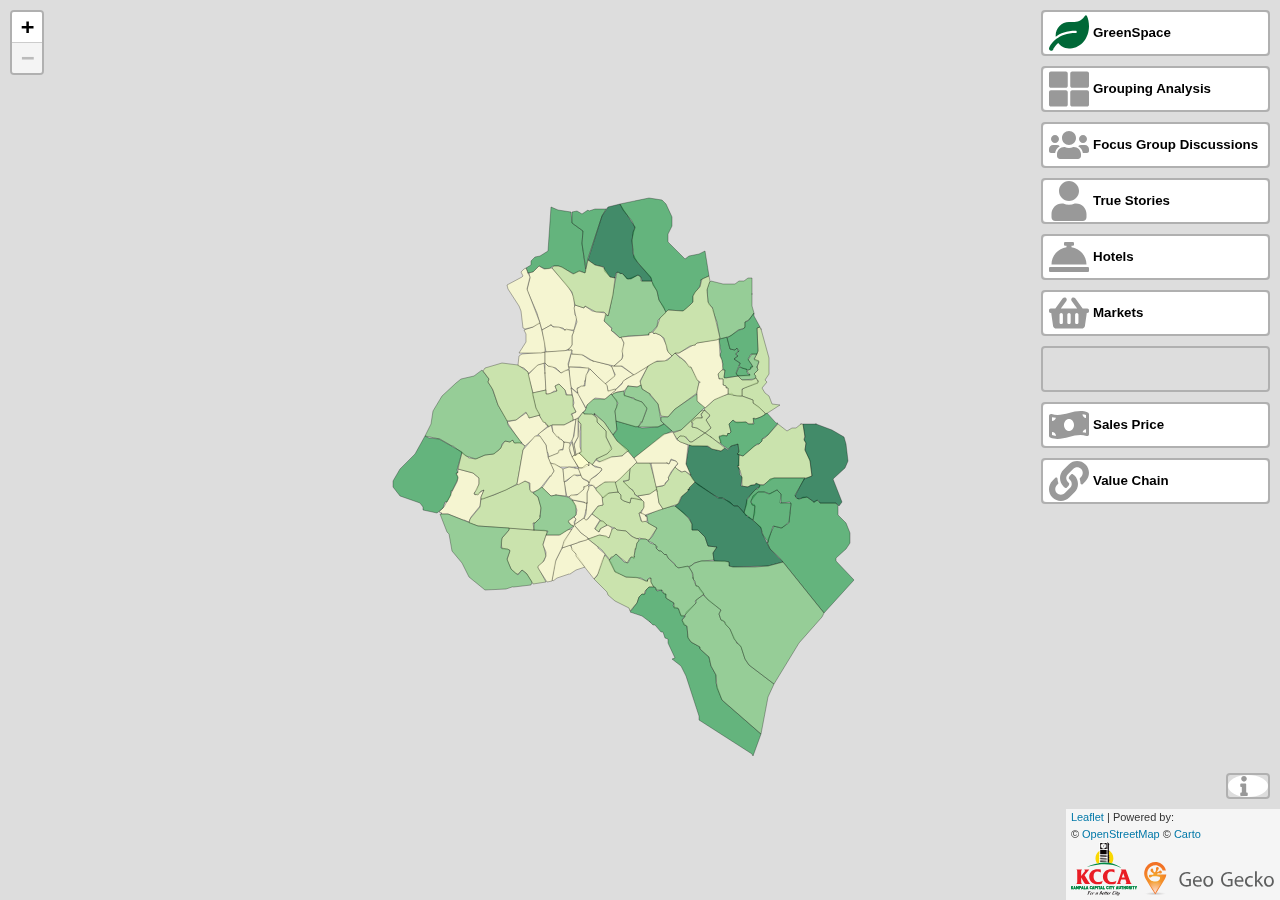
==== commit 5b50270d: "Fixed Broken Behaviour (Not working clicks)" ====
--- a/index.html
+++ b/index.html
@@ -39,6 +39,9 @@
 		<div id="legend"></div>
 		<div id="sidebarRight">
 			<h1 id="h1element"></h1>
+			<p><strong>Selected Parish: </strong><span id='parish'></span>
+				<br>
+				<strong>Selected SubCounty: </strong><span id='subCounty'></span></p>
 		</div>	
 		<div id="map"></div>
 
@@ -468,9 +471,12 @@
 				}).addTo(map)
 
 				dataLayer1.on('click', function (d) {
+					console.log(d);
+					console.log(sidebarRight);
 					if(!sidebarRight.isVisible()) {
 						sidebarRight.toggle();
 					}
+					
 
 					document.getElementById('parish').innerHTML = d.layer.feature.properties.pname;
 					document.getElementById('subCounty').innerHTML = d.layer.feature.properties.s;
@@ -876,10 +882,6 @@
 							buttons.Markets.state('add-markers');
 							buttons.TrueStories.state('add-markers');
 							
-							document.getElementById('sidebarRight').insertAdjacentHTML('afterend', "<p><strong>Selected Parish: </strong><span id='parish'></span>"+
-																									+"<br>"+
-																					   				+"<strong>Selected SubCounty: </strong><span id='subCounty'></span></p>" );
-
 
 							d3.select('#sidebarRight').selectAll('svg').remove();
 							d3.select('#sidebarRight').selectAll('table').remove();
@@ -937,9 +939,7 @@
 							var arrayLabel = ["Group: 1", "Group: 2", "Group: 3", "Group: 4"];
 
 							addLegend(array, arrayLabel);
-							document.getElementById('sidebarRight').insertAdjacentHTML('afterend', "<p><strong>Selected Parish: </strong><span id='parish'></span>"+
-																									+"<br>"+
-																					   				+"<strong>Selected SubCounty: </strong><span id='subCounty'></span></p>" );
+							
 
 
 							d3.select('#sidebarRight').selectAll('svg').remove();
@@ -1026,9 +1026,7 @@
 
 							addLegend(array, arrayLabel);
 
-							document.getElementById('sidebarRight').insertAdjacentHTML('afterend', "<p><strong>Selected Parish: </strong><span id='parish'></span>"+
-																									+"<br>"+
-																					   				+"<strong>Selected SubCounty: </strong><span id='subCounty'></span></p>" );
+							
 							
 							d3.select('#sidebarRight').selectAll('svg').remove();
 							d3.select('#sidebarRight').selectAll('table').remove();
@@ -1138,9 +1136,7 @@
 								sidebarRight.toggle();
 							}
 
-							document.getElementById('h1Element').insertAdjacentHTML('afterend', "<p><strong>Selected Parish: </strong><span id='parish'></span>"+
-																									+"<br>"+
-																					   				+"<strong>Selected SubCounty: </strong><span id='subCounty'></span></p>" );
+							
 							d3.select('#sidebarRight').selectAll('svg').remove();
 							d3.select('#sidebarRight').selectAll('table').remove();
 
@@ -1235,7 +1231,7 @@
 					position: 'topright',
 					states: [{
 						stateName: 'add-markers',
-						icon: '<img alt="Markets" src="./css/images/money-bill-wave-solid.svg" height="40" width="40" align="left" style="opacity:0.4 "/><span id="text" class="btn--text"><font color="black"><b>Profit in Value Chain</b></font></span>',
+						icon: '<img alt="Markets" src="./css/images/money-bill-wave-solid.svg" height="40" width="40" align="left" style="opacity:0.4 "/><span id="text" class="btn--text"><font color="black"><b>Sales Price</b></font></span>',
 						title: 'add random markers',
 						onClick: function(control) {
 							control.state('remove-markers');
@@ -1270,7 +1266,7 @@
 
 						}
 					}, {
-						icon: '<img alt="Markets" src="./css/images/money-bill-wave-solid.svg" height="40" width="40" align="left"/><span id="text" class="btn--text"><font color="black"><b>Profit in Value Chain</b></font></span>',
+						icon: '<img alt="Markets" src="./css/images/money-bill-wave-solid.svg" height="40" width="40" align="left"/><span id="text" class="btn--text"><font color="black"><b>Sales Price</b></font></span>',
 						stateName: 'remove-markers',
 						onClick: function(control) {
 							control.state('add-markers');
@@ -1294,11 +1290,9 @@
 //
 //							d3.select('#sidebarRight').selectAll('svg').remove();
 //
-							document.getElementById('sidebarRight').insertAdjacentHTML('afterend', "<p><strong>Selected Parish: </strong><span id='parish'></span>"+
-																									+"<br>"+
-																					   				+"<strong>Selected SubCounty: </strong><span id='subCounty'></span></p>" )
-
-							d3.select('#sidebarRight').select('p').remove();
+							
+
+//							d3.select('#sidebarRight').select('p').remove();
 							
 							window.open("./compiled_test/examples/index.html", "_blank", "toolbar=yes,top=500,left=500");
 							
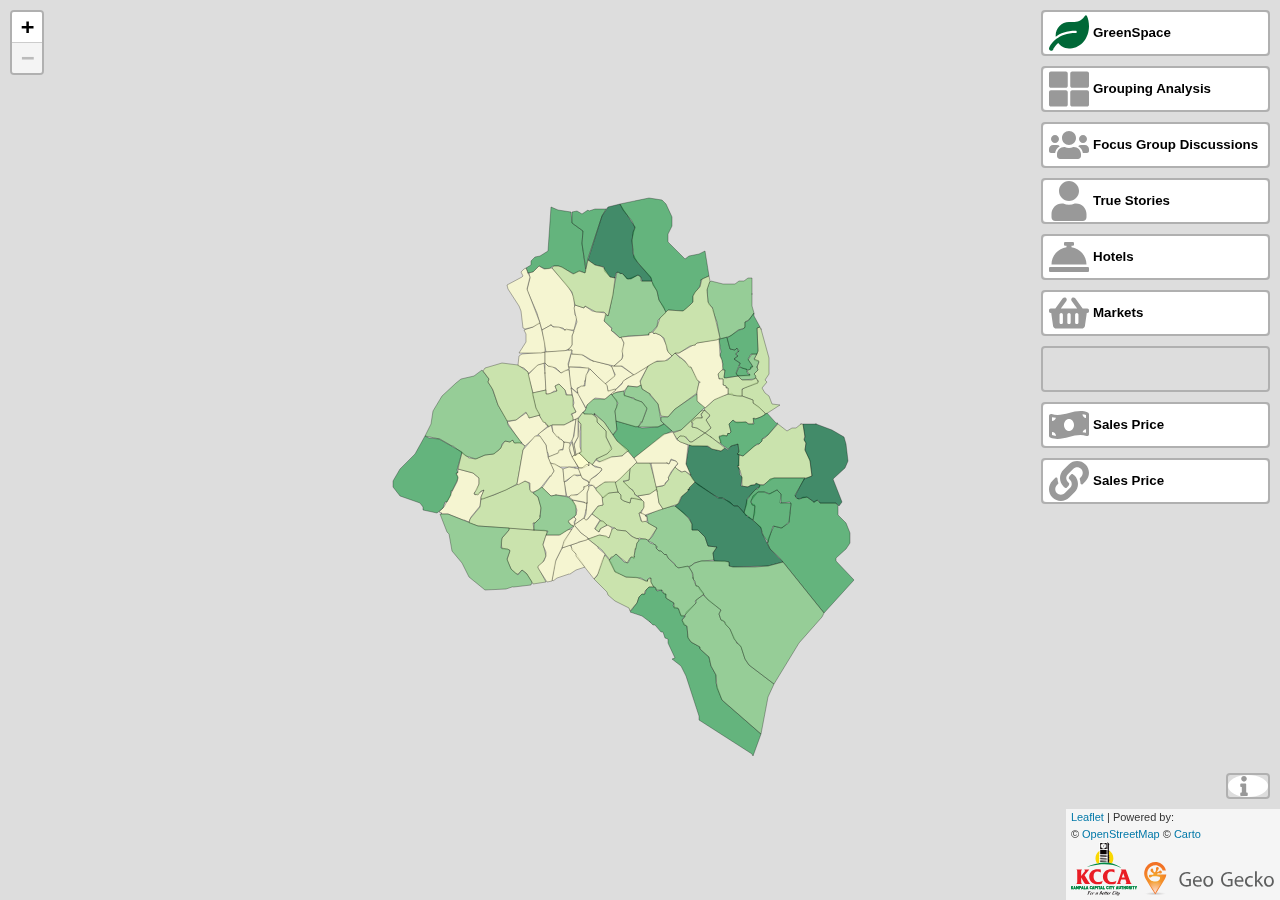
==== commit 550d9e6a: "Changed Sales Price name in off state" ====
--- a/index.html
+++ b/index.html
@@ -417,7 +417,7 @@
 					if(!sidebarRight.isVisible()) {
 						sidebarRight.toggle();
 					}
-					
+
 
 					document.getElementById('parish').innerHTML = d.layer.feature.properties.pname;
 					document.getElementById('subCounty').innerHTML = d.layer.feature.properties.s;
@@ -476,7 +476,7 @@
 					if(!sidebarRight.isVisible()) {
 						sidebarRight.toggle();
 					}
-					
+
 
 					document.getElementById('parish').innerHTML = d.layer.feature.properties.pname;
 					document.getElementById('subCounty').innerHTML = d.layer.feature.properties.s;
@@ -635,7 +635,7 @@
 					margin = opts.margin,
 					theight = 36 + 16;
 
-//				$('#sidebarRight').width(opts.width).height(opts.height);
+				//				$('#sidebarRight').width(opts.width).height(opts.height);
 				var width = opts.width - margin.left - margin.right,
 					height = opts.height - margin.top - margin.bottom - theight,
 					transitioning;
@@ -679,7 +679,7 @@
 					.attr("dy", ".75em");
 
 				if (opts.title) {
-//					$("#sidebarRight").prepend("<p class='title'>" + opts.title + "</p>");
+					//					$("#sidebarRight").prepend("<p class='title'>" + opts.title + "</p>");
 				}
 				if (data instanceof Array) {
 					root = { key: rname, values: data };
@@ -881,7 +881,7 @@
 							buttons.Hotels.state('add-markers');
 							buttons.Markets.state('add-markers');
 							buttons.TrueStories.state('add-markers');
-							
+
 
 							d3.select('#sidebarRight').selectAll('svg').remove();
 							d3.select('#sidebarRight').selectAll('table').remove();
@@ -939,7 +939,7 @@
 							var arrayLabel = ["Group: 1", "Group: 2", "Group: 3", "Group: 4"];
 
 							addLegend(array, arrayLabel);
-							
+
 
 
 							d3.select('#sidebarRight').selectAll('svg').remove();
@@ -1020,14 +1020,14 @@
 							buttons.Markets.state('add-markers');
 							buttons.TrueStories.state('add-markers');
 
-							
+
 							var array = ['#2b8cbe', '#66c2a4'];
 							var arrayLabel = ["Mushrooms", "Leafy Vegetables"];
 
 							addLegend(array, arrayLabel);
 
-							
-							
+
+
 							d3.select('#sidebarRight').selectAll('svg').remove();
 							d3.select('#sidebarRight').selectAll('table').remove();
 
@@ -1136,7 +1136,7 @@
 								sidebarRight.toggle();
 							}
 
-							
+
 							d3.select('#sidebarRight').selectAll('svg').remove();
 							d3.select('#sidebarRight').selectAll('table').remove();
 
@@ -1216,7 +1216,7 @@
 						title: 'add random markers',
 						onClick: function(control) {
 							control.state('remove-markers');
-						
+
 						}
 					}, {
 						icon: '<img alt="invisible" src="./css/images/link-solid.svg" height="40" width="40" align="left" style="opacity:0"/>',
@@ -1235,33 +1235,36 @@
 						title: 'add random markers',
 						onClick: function(control) {
 							control.state('remove-markers');
-							
+
 
 							if(!sidebarRight.isVisible()) {
 								sidebarRight.toggle();
 							}
-							
+
 							$("#overlay").show();
 
-    
+							document.getElementById('parish').innerHTML = "N/A";
+							document.getElementById('subCounty').innerHTML = "N/A";
+
+
 
 							d3.select('#sidebarRight').selectAll('svg').remove();
 
 							d3.select('#sidebarRight').selectAll('table').remove();
-							
+
 							d3.json("./data/treeMapLeafy.json", function(err, res) {
-					if (!err) {
-						var data = d3.nest().key(function(d) { return d; }).entries(res);
-						main({title: "World Population"}, {key: "Leafy Vegetable Profits 'Shillings per Pile'", values: res[0].values});
-					}
-				});
-			
-				d3.json("./data/treeMapMushroom.json", function(err, res) {
-					if (!err) {
-						var data = d3.nest().key(function(d) { return d; }).entries(res);
-						main({title: "World Population"}, {key: "Mushroom Profits 'Shillings per Kilo'", values: res[0].values});
-					}
-				});
+								if (!err) {
+									var data = d3.nest().key(function(d) { return d; }).entries(res);
+									main({title: "World Population"}, {key: "Leafy Vegetable Profits 'Shillings per Pile'", values: res[0].values});
+								}
+							});
+
+							d3.json("./data/treeMapMushroom.json", function(err, res) {
+								if (!err) {
+									var data = d3.nest().key(function(d) { return d; }).entries(res);
+									main({title: "World Population"}, {key: "Mushroom Profits 'Shillings per Kilo'", values: res[0].values});
+								}
+							});
 
 
 						}
@@ -1270,8 +1273,8 @@
 						stateName: 'remove-markers',
 						onClick: function(control) {
 							control.state('add-markers');
-        $("#overlay").fadeOut();
-  
+							$("#overlay").fadeOut();
+
 						},
 						title: 'remove markers'
 					}]
@@ -1280,24 +1283,24 @@
 					position: 'topright',
 					states: [{
 						stateName: 'add-markers',
-						icon: '<img alt="Markets" src="./css/images/link-solid.svg" height="40" width="40" align="left" style="opacity:0.4"/><span id="text" class="btn--text"><font color="black"><b>Value Chain</b></font></span>',
+						icon: '<img alt="Markets" src="./css/images/link-solid.svg" height="40" width="40" align="left" style="opacity:0.4"/><span id="text" class="btn--text"><font color="black"><b>Sales Price</b></font></span>',
 						title: 'add random markers',
 						onClick: function(control) {
 							control.state('remove-markers');
 							if(sidebarRight.isVisible()) {
 								sidebarRight.toggle();
 							}
-//
-//							d3.select('#sidebarRight').selectAll('svg').remove();
-//
-							
-
-//							d3.select('#sidebarRight').select('p').remove();
-							
+							//
+							//							d3.select('#sidebarRight').selectAll('svg').remove();
+							//
+
+
+							//							d3.select('#sidebarRight').select('p').remove();
+
 							window.open("./compiled_test/examples/index.html", "_blank", "toolbar=yes,top=500,left=500");
-							
-							
-						
+
+
+
 						}
 					}, {
 						icon: '<img alt="Markets" src="./css/images/link-solid.svg" height="40" width="40" align="left"/><span id="text" class="btn--text"><font color="black"><b>Value Chain</b></font></span>',
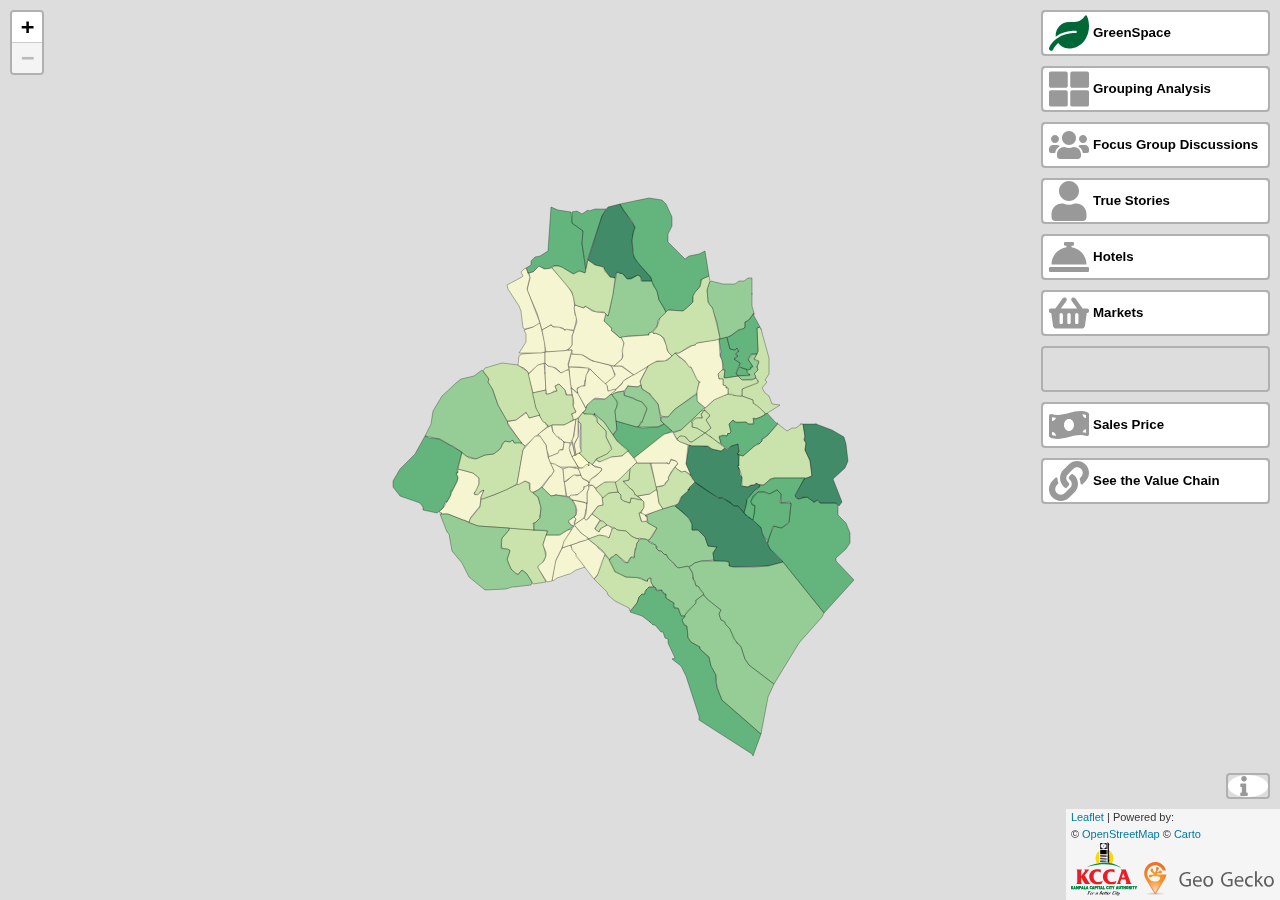
==== commit 1d39dfe2: "Changed the Value Chain Names Again" ====
--- a/index.html
+++ b/index.html
@@ -1269,7 +1269,7 @@
 
 						}
 					}, {
-						icon: '<img alt="Markets" src="./css/images/money-bill-wave-solid.svg" height="40" width="40" align="left"/><span id="text" class="btn--text"><font color="black"><b>Sales Price</b></font></span>',
+						icon: '<img alt="Markets" src="./css/images/money-bill-wave-solid.svg" height="40" width="40" align="left"/><span id="text" class="btn--text"><font color="black"><b>See the Value Chain</b></font></span>',
 						stateName: 'remove-markers',
 						onClick: function(control) {
 							control.state('add-markers');
@@ -1283,7 +1283,7 @@
 					position: 'topright',
 					states: [{
 						stateName: 'add-markers',
-						icon: '<img alt="Markets" src="./css/images/link-solid.svg" height="40" width="40" align="left" style="opacity:0.4"/><span id="text" class="btn--text"><font color="black"><b>Sales Price</b></font></span>',
+						icon: '<img alt="Markets" src="./css/images/link-solid.svg" height="40" width="40" align="left" style="opacity:0.4"/><span id="text" class="btn--text"><font color="black"><b>See the Value Chain</b></font></span>',
 						title: 'add random markers',
 						onClick: function(control) {
 							control.state('remove-markers');
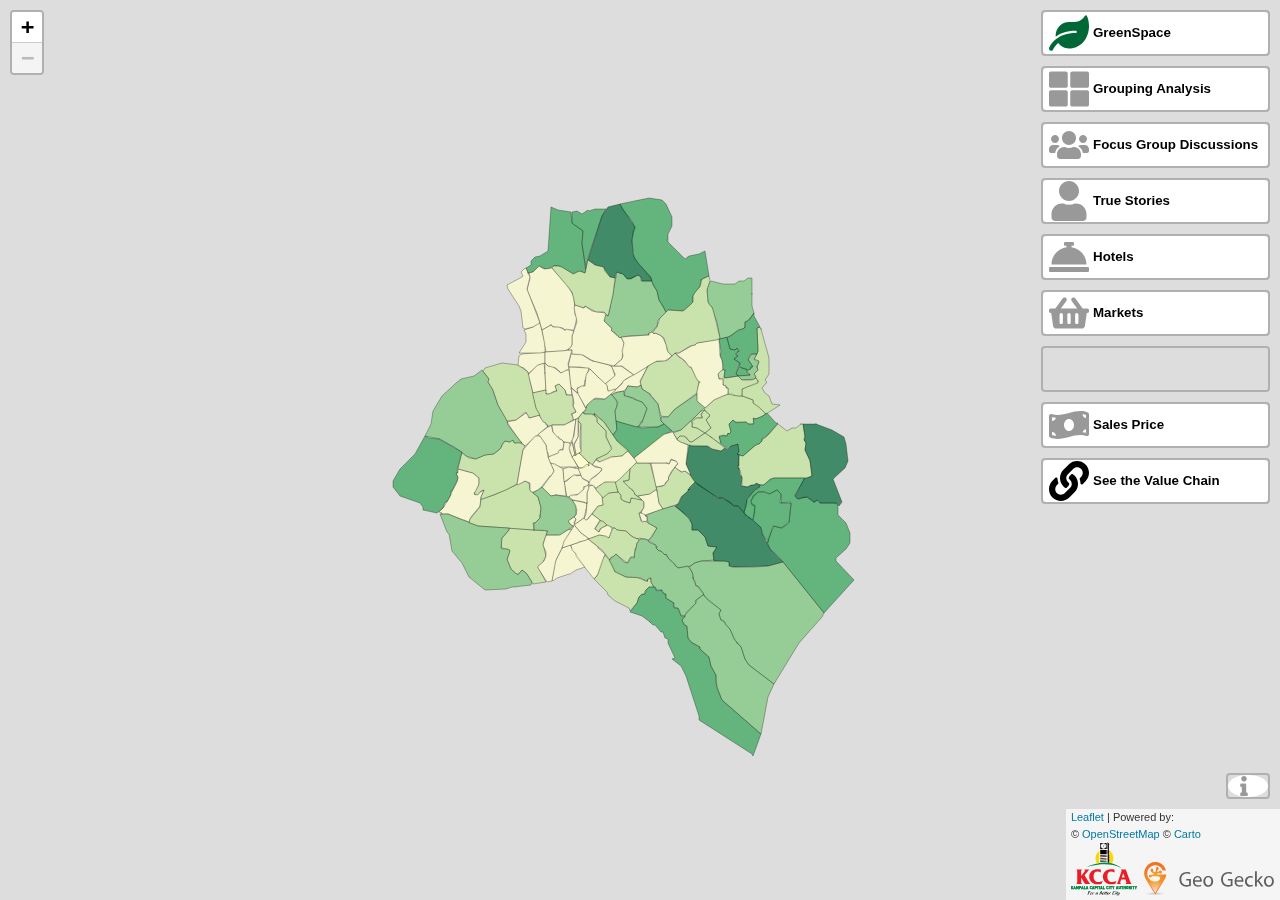
==== commit 128c328d: "Fixed Window Issue" ====
--- a/index.html
+++ b/index.html
@@ -1279,41 +1279,8 @@
 						title: 'remove markers'
 					}]
 				}),
-				valueChain: L.easyButton({
-					position: 'topright',
-					states: [{
-						stateName: 'add-markers',
-						icon: '<img alt="Markets" src="./css/images/link-solid.svg" height="40" width="40" align="left" style="opacity:0.4"/><span id="text" class="btn--text"><font color="black"><b>See the Value Chain</b></font></span>',
-						title: 'add random markers',
-						onClick: function(control) {
-							control.state('remove-markers');
-							if(sidebarRight.isVisible()) {
-								sidebarRight.toggle();
-							}
-							//
-							//							d3.select('#sidebarRight').selectAll('svg').remove();
-							//
-
-
-							//							d3.select('#sidebarRight').select('p').remove();
-
-							window.open("./compiled_test/examples/index.html", "_blank", "toolbar=yes,top=500,left=500");
-
-
-
-						}
-					}, {
-						icon: '<img alt="Markets" src="./css/images/link-solid.svg" height="40" width="40" align="left"/><span id="text" class="btn--text"><font color="black"><b>Value Chain</b></font></span>',
-						stateName: 'remove-markers',
-						onClick: function(control) {
-							control.state('add-markers');
-							if(sidebarRight.isVisible()) {
-								sidebarRight.toggle();
-							}
-							window.open("./compiled_test/examples/index.html", "_blank", "toolbar=yes,top=500,left=500");
-						},
-						title: 'remove markers'
-					}]
+				valueChain: L.easyButton('<img alt="Markets" src="./css/images/link-solid.svg" height="40" width="40" align="left"/><span id="text" class="btn--text"><font color="black"><b>See the Value Chain</b></font></span>', function(){
+					window.open("./compiled_test/examples/index.html", "_blank");
 				}),
 				Info: L.easyButton({
 					position: 'bottomright',
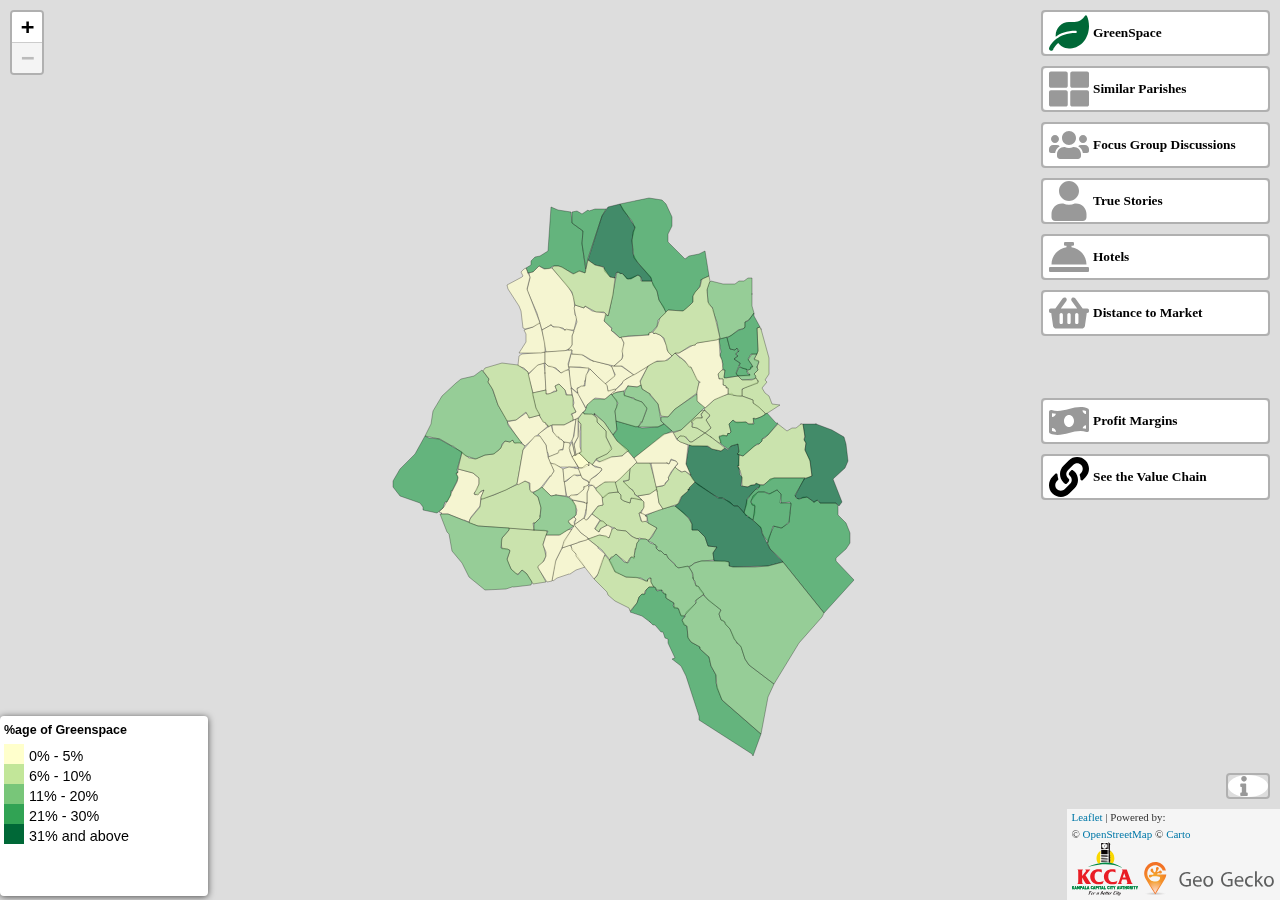
==== commit 87e2fb32: "UpdatedPortal" ====
--- a/index.html
+++ b/index.html
@@ -8,8 +8,9 @@
 	<link rel="stylesheet" href="css/leaflet.css">
 	<link rel="stylesheet" href="css/L.css">
 	<script src="js/leaflet.js"></script>
-	<script src="js/jquery-3.1.1.min.js"></script>
+	<!--	<script src="js/jquery-3.1.1.min.js"></script>-->
 	<link href='css/MarkerCluster.css' rel='stylesheet' />
+	<link href='css/jquery-ui.css' rel='stylesheet' />
 	<link href='css/MarkerCluster.Default.css' rel='stylesheet' />
 	<link href='css/kccaUrbanAg.css' rel='stylesheet' />
 	<script type="text/javascript" src="js/Sidebar.js"></script>
@@ -36,10 +37,27 @@
 	</style>
 	</head>
 	<body>
+
+		<!-- The Modal -->
+		<div id="myModal" class="modal">
+
+			<!-- Modal content -->
+			<div class="modal-content">
+				<div class="modal-header">
+					<span class="close">&times;</span>
+					<p id="modal-header" class="custom-count-header" style="font-size: 16px;">About this Portal </p>
+				</div>
+				<table id="modal-body" class="modal-body">
+				</table>
+			</div>
+
+		</div>
+
 		<div id="legend"></div>
 		<div id="sidebarRight">
-			<h1 id="h1element"></h1>
-			<p><strong>Selected Parish: </strong><span id='parish'></span>
+			<h1 id="h1element">What do you see?</h1>
+			<span id="mapDescription"></span>
+			<p id="selectionDisplay"><strong>Selected Parish: </strong><span id='parish'></span>
 				<br>
 				<strong>Selected SubCounty: </strong><span id='subCounty'></span></p>
 		</div>	
@@ -49,14 +67,53 @@
 		<script src="js/L.js"></script>
 		<script src="js/jquery.min.js"></script>
 		<script src="js/d3.v3.min.js"></script>
+		<script src="js/colorbrewer.js"></script>
+		<script src="js/jquery-ui.min.js"></script>
 		<script src='js/L.Control.Button.js'></script>
 		<script src='js/easy-button.js'></script>
 		<script src='js/leaflet.markercluster-src.js'></script>
 		<script src='js/leaflet-omnivore.js'></script>
 		<script src='./js/L.Control.Button.js'></script>
+		<script src='./js/piechartAndLegend.js'></script>
 
 
 		<script>
+
+			//Get the selection Display
+			var selectedDisplay = document.getElementById('selectionDisplay');
+
+			// Get the modal
+			var modal = document.getElementById('myModal');
+
+			// Get the <span> element that closes the modal
+			var span = document.getElementsByClassName("close")[0];
+
+			// When the user clicks on <span> (x), close the modal
+			span.onclick = function() {
+				modal.style.display = "none";
+			}
+
+			// When the user clicks anywhere outside of the modal, close it
+			window.onclick = function(event) {
+				if (event.target == modal) {
+					modal.style.display = "none";
+				}
+			}
+
+			$('.modal-content').resizable({
+				alsoResize: ".modal-dialog",
+				minHeight: 150
+			});
+			$('.modal-content').draggable();
+
+			$('#myModal').on('show.bs.modal', function () {
+				$(this).find('.modal-body').css({
+					'max-height':'100%'
+				});
+			});
+
+
+
 			var map = L.map('map');
 
 			map.setView([0.3193, 32.5953], 12);
@@ -73,7 +130,7 @@
 				attribution: 'Powered by: <br> &copy; <a href="http://www.openstreetmap.org/copyright">OpenStreetMap</a> &copy; <a href="http://cartodb.com/attributions">Carto</a><br><a href="https://www.kcca.go.ug/" target="_blank"><img style="right: 0; width: 6em;" src="css/images/kcca_logo.svg" alt="KCCA"></a>&nbsp&nbsp<a href="https://geogecko.com/" target="_blank"><img style="right: 0; width: 12em" src="css/images/logo-full-no-text.svg" alt="GeoGecko"></a>',
 				subdomains: 'abcd',
 				minZoom: 12,	
-				maxZoom: 19
+				maxZoom: 18
 			}).addTo(map);
 
 			var sidebarRight = L.control.sidebar('sidebarRight', {
@@ -270,11 +327,16 @@
 						.text(function (column) { return column; });
 
 
-					d3.json('./data/questionsAll.json', function (error, list) {
+					var questionURL = './data/' + d.target.feature.properties.TYPE +'.json'; 
+
+					d3.json(questionURL, function (error, list) {
+						console.log(error);
 						var listName = ltg.properties.TYPE
 						for (var i = 0; i < list.QuestionsList.length; i++) {
 							for (var i = 0; i < list.QuestionsList.length; i++) {
-								questions.push({Question : list.QuestionsList[i].Question, Answer : d.target.feature.properties[list.QuestionsList[i].Question]});
+								if(d.target.feature.properties[list.QuestionsList[i].Question] !== ""){
+									questions.push({Question : list.QuestionsList[i].Question, Answer : d.target.feature.properties[list.QuestionsList[i].Question]});
+								}
 							}
 						}
 
@@ -283,6 +345,7 @@
 						.data(questions)
 						.enter()
 						.append('tr');
+
 
 						var cells = rows.selectAll('td')
 						.data(function (row) {
@@ -338,7 +401,11 @@
 						}
 					}).bindPopup(popup));
 				} else if (ltg.properties.TYPE === "Hotel") {
-					markersHotels.addLayer(marker.bindPopup(popupOther));
+					markersHotels.addLayer(marker.on("click", function (){
+						if(!sidebarRight.isVisible()) {
+							sidebarRight.toggle();
+						}
+					}).bindPopup(popupOther));
 				} else if (ltg.properties.TYPE === "Market") {
 					markersMarkets.addLayer(marker.bindPopup(popupOther));
 				}
@@ -347,13 +414,12 @@
 			var omnivoreStyleHelper = L.geoJSON(null, {
 				pointToLayer: function (feature, latlng) {
 					function colour(feature) {
-						console.log(feature.properties.TYPE);
 						if (feature.properties.TYPE === "Individual Producer") {
 							return	"#FFB400"
 						} else if (feature.properties.TYPE === "Hotel") {
 							return	"#f88379"
 						} else if (feature.properties.TYPE === "Market") {
-							return	"#3B5323"
+							return	"#76a646"
 						} else if (feature.properties.TYPE === "FGD") {
 							return	"#AAB931"
 						} else if (feature.properties.TYPE === "Input Supplier") {
@@ -419,6 +485,8 @@
 					}
 
 
+					selectedDisplay.style.display = "block";
+
 					document.getElementById('parish').innerHTML = d.layer.feature.properties.pname;
 					document.getElementById('subCounty').innerHTML = d.layer.feature.properties.s;
 
@@ -468,14 +536,25 @@
 
 				dataLayer1 = L.geoJson(data, {
 					style: styleGreenSpace
-				}).addTo(map)
+				}).addTo(map);
+				
+				
+				var array = ['#ffffcc', '#c2e699', '#78c679', '#31a354', '#006837'];
+							var arrayLabel = ["0% - 5%", "6% - 10%", "11% - 20%", "21% - 30%", "31% and above"];
+				
+				addLegend(array, arrayLabel, "%age of Greenspace");
 
 				dataLayer1.on('click', function (d) {
-					console.log(d);
-					console.log(sidebarRight);
 					if(!sidebarRight.isVisible()) {
 						sidebarRight.toggle();
 					}
+
+
+					selectedDisplay.style.display = "block";
+
+					document.getElementById("mapDescription").innerHTML = "The green space analysis is based on Sentinel 2 satellite images from 2018.<br>" +
+						"The result quantifies the amount of green space in each parish for both years based on 10 x 10 meters pixels<br>" +
+						"that are classified as predominantly green or not.";
 
 
 					document.getElementById('parish').innerHTML = d.layer.feature.properties.pname;
@@ -527,6 +606,9 @@
 						sidebarRight.toggle();
 					}
 
+
+					selectedDisplay.style.display = "block";
+
 					document.getElementById('parish').innerHTML = d.layer.feature.properties.pname;
 					document.getElementById('subCounty').innerHTML = d.layer.feature.properties.s;
 
@@ -553,7 +635,7 @@
 						.text(function (column) { return column; });
 
 
-					d3.json('./data/questionsAll.json', function (error, list) {
+					d3.json('./data/questionsFGD.json', function (error, list) {
 
 						var dataset = [];
 						var arrayAnswers = [];
@@ -565,7 +647,6 @@
 
 							}
 						}
-
 
 						for (var j = 0; j < list.QuestionsList.length; j++) {
 							var q = list.QuestionsList[j].Question;
@@ -577,6 +658,8 @@
 							arrayList(q);
 						}
 
+
+
 						var listAns = [], size = dataset.length;
 						while (arrayAnswers.length > 0)
 							listAns.push(arrayAnswers.splice(0, size));
@@ -584,10 +667,10 @@
 						for (var j = 0; j < list.QuestionsList.length; j++) {
 							var q = list.QuestionsList[j].Question;
 
-							questions.push({Question : q, Answer : listAns[j]})
-						}
-
-
+							questions.push({Question : q, Answer : listAns[j].filter(function (item, pos) {
+								return listAns[j].indexOf(item) === pos;
+							})})
+						}
 
 						// create a row for each object in the data
 						var rows = tbody.selectAll('tr')
@@ -617,17 +700,525 @@
 			});
 
 
-
+			var buttons = {
+				GreenSpace: L.easyButton({
+					position: 'topright',
+					states: [{
+						stateName: 'add-markers',
+						icon: '<img alt="GreenSpace" src="./css/images/leaf-solid.svg" height="40" width="40" align="left" style="opacity:0.4 "/><span id="textGreenspace" class="btn--text"><font color="black"><b>GreenSpace</b></font></span>',
+						title: 'add random markers',
+						onClick: function(control) {
+
+							selectedDisplay.style.display = "none";
+
+							map.addLayer(dataLayer1);
+							map.removeLayer(dataLayer);
+							map.removeLayer(dataLayer2);
+							map.removeLayer(markersIndividualProducers);
+							map.removeLayer(markersFocusGroupDiscussions);
+							map.removeLayer(markersInputSuppliers);
+							map.removeLayer(markersConsumers);
+							map.removeLayer(markersProcessors);
+							map.removeLayer(markersTraders);
+							map.removeLayer(markersMarkets);
+							map.removeLayer(markersHotels);
+							map.removeLayer(dataLayer3);
+							control.state('remove-markers');
+							buttons.focusGroupDiscussion.state('add-markers');
+							buttons.Grouping.state('add-markers');
+							buttons.Hotels.state('add-markers');
+							buttons.Markets.state('add-markers');
+							buttons.TrueStories.state('add-markers');
+
+
+							document.getElementById("mapDescription").innerHTML = "The green space analysis is based on Sentinel 2 satellite images from 2018.<br>" +
+								"The result quantifies the amount of green space in each parish for both years based on 10 x 10 meters pixels<br>" +
+								"that are classified as predominantly green or not.";
+
+							d3.select('#sidebarRight').selectAll('svg').remove();
+							d3.select('#sidebarRight').selectAll('table').remove();
+
+							var array = ['#ffffcc', '#c2e699', '#78c679', '#31a354', '#006837'];
+							var arrayLabel = ["0% - 5%", "6% - 10%", "11% - 20%", "21% - 30%", "31% and above"];
+
+							addLegend(array, arrayLabel, "%age of Greenspace");
+
+							var dataset = [
+								{"title" : "Percentage of GreenSpace", "label" : "Greenspace", "value" : 9.086484227},
+								{"label" : "Not Greenspace", "value" : 90.913515773}
+							];
+
+							drawChart(dataset);
+						}
+					}, {
+						stateName: 'remove-markers',
+						icon: '<img alt="GreenSpace" src="./css/images/leaf-solid-On.svg" height="40" width="40" align="left"/><span id="textGreenspace" class="btn--text"><font color="black"><b>GreenSpace</b></font></span>',
+						onClick: function(control) {
+							map.removeLayer(dataLayer1);
+							control.state('add-markers');
+						},
+						title: 'remove markers'
+					}]
+				}),
+				Grouping: L.easyButton({
+					position: 'topright',
+					states: [{
+						stateName: 'add-markers',
+						icon: '<img alt="Grouping" src="./css/images/th-large-solid.svg" height="40" width="40" align="left" style="opacity:0.4 "/><span id="text" class="btn--text"><font color="black"><b>Similar Parishes</b></font></span>',
+						title: 'add random markers',
+						onClick: function(control) {
+
+							selectedDisplay.style.display = "none";
+
+							map.addLayer(dataLayer);
+							map.removeLayer(dataLayer1);
+							map.removeLayer(dataLayer2);
+							map.removeLayer(markersIndividualProducers);
+							map.removeLayer(markersFocusGroupDiscussions);
+							map.removeLayer(markersInputSuppliers);
+							map.removeLayer(markersConsumers);
+							map.removeLayer(markersProcessors);
+							map.removeLayer(markersTraders);
+							map.removeLayer(markersMarkets);
+							map.removeLayer(dataLayer3);
+							map.removeLayer(markersHotels);
+							control.state('remove-markers');
+							buttons.focusGroupDiscussion.state('add-markers');
+							buttons.GreenSpace.state('add-markers');
+							buttons.Hotels.state('add-markers');
+							buttons.Markets.state('add-markers');
+							buttons.TrueStories.state('add-markers');
+
+
+							document.getElementById("mapDescription").innerHTML = "The selection of these areas of study was undertaken using a cluster analysis algorithm which utilized machine learning methods to determine natural groupings (most correlated) within the parishes basing on socio-economic indicators from the 2014 Uganda Bureau of Statistics (UBOS) Census. Using this algorithm, the parishes in Kampala were categorized into 4 groups based on where the following socio-economic parameters correlated most:<br>" +
+								" Group 1: older age, lower population density, more permanent roofs, more male-headed households <br>" +
+								" Group 2: middle age, lower population density, more permanent roofs, <br>" +
+								" Group 3: younger age, medium population density, slightly more temporary roofs, <br>" +
+								" Group 4: younger age, higher population density, more temporary roofs, fewer male-headed households<br>";
+
+
+							var array = ['#b3cde3', '#fbb4ae', '#ccebc5', '#ffffb2'];
+							var arrayLabel = ["Group: 1", "Group: 2", "Group: 3", "Group: 4"];
+
+							addLegend(array, arrayLabel, "Similar Parishes");
+
+
+
+							d3.select('#sidebarRight').selectAll('svg').remove();
+							d3.select('#sidebarRight').selectAll('table').remove();
+
+							var dataset = [
+								{"title" : "Age Groups" ,"label" : "Age Group (0-17)", "value" : 37.61752577},
+								{"label" : "Age Group (18-30)", "value" : 37.45856907},
+								{"label" : "Age Group (31-59)", "value" : 22.70515464},
+								{"label" : "Age Group (60+)", "value" : 2.212371134}
+							];
+
+							drawChart(dataset);
+
+
+							var dataset1 = [
+								{"title" : "Roof Type","label" : "Iron Sheet", "value" : 81.05979381},
+								{"label" : "Tiles", "value" : 7.65257732},
+								{"label" : "Asbestos", "value" : 4.68556701},
+								{"label" : "Concrete", "value" : 5.853608247},
+								{"label" : "Tin", "value" : 0.628865979},
+								{"label" : "Thatch", "value" : 0.107216495}
+							];
+
+							drawChart(dataset1);
+
+							var dataset2 = [
+								{"title" : "Types of Structure","label" : "Detatched Houses", "value" : 21.06804124},
+								{"label" : "Semi Detatched Houses", "value" : 23.91752577},
+								{"label" : "Multiple Rooms", "value" : 3.645360825},
+								{"label" : "Servant Quarters", "value" : 4.474226804},
+								{"label" : "Tenement", "value" : 4.649484536},
+								{"label" : "Other", "value" : 2.851546392}
+							];
+
+							drawChart(dataset2);
+
+							var dataset3 = [
+								{"title" : "Type of Household Head","label" : "Male Headed", "value" : 70.18247423},
+								{"label" : "Female Headed", "value" : 29.81752577}
+							];
+
+							drawChart(dataset3);
+						}
+					}, {
+						icon: '<img alt="Grouping" src="./css/images/th-large-solid-On.svg" height="40" width="40" align="left"/><span id="text" class="btn--text"><font color="black"><b>Similar Parishes</b></font></span>',
+						stateName: 'remove-markers',
+						onClick: function(control) {
+							map.removeLayer(dataLayer);
+							control.state('add-markers');
+						},
+						title: 'remove markers'
+					}]
+				}),
+				focusGroupDiscussion: L.easyButton({
+					position: 'topright',
+					states: [{
+						stateName: 'add-markers',
+						icon: '<img alt="focusGroupDiscussion" src="./css/images/users-solid.svg" height="40" width="40" align="left" style="opacity:0.4 "/><span id="text" class="btn--text"><font color="black"><b>Focus Group Discussions</b></font></span>',
+						title: 'add random markers',
+						onClick: function(control) {
+
+
+							selectedDisplay.style.display = "none";
+
+							map.addLayer(dataLayer2);
+							map.removeLayer(dataLayer);
+							map.removeLayer(dataLayer1);
+							map.removeLayer(markersIndividualProducers);
+							map.removeLayer(markersFocusGroupDiscussions);
+							map.removeLayer(markersInputSuppliers);
+							map.removeLayer(markersConsumers);
+							map.removeLayer(markersProcessors);
+							map.removeLayer(markersTraders);
+							map.removeLayer(markersMarkets);
+							map.removeLayer(dataLayer3);
+							map.removeLayer(markersHotels);
+							control.state('remove-markers');
+							buttons.GreenSpace.state('add-markers');
+							buttons.Grouping.state('add-markers');
+							buttons.Hotels.state('add-markers');
+							buttons.Markets.state('add-markers');
+							buttons.TrueStories.state('add-markers');
+
+
+							document.getElementById("mapDescription").innerHTML = "Within the parishes selected for urban farmer surveys, the selection of the FGDs was based on ‘purposive’ and ‘convenience’ sampling among those involved in either growing leafy vegetables or mushrooms. Community leaders helped identify these farmers. Additional individual farmers were interviewed which were identified with the support of members of the respective FGDs, community leaders, input suppliers and traders.";
+
+
+							var array = ['#2b8cbe', '#66c2a4'];
+							var arrayLabel = ["Mushrooms", "Leafy Vegetables"];
+
+							addLegend(array, arrayLabel, "Focus Group Discussions held");
+
+
+
+							d3.select('#sidebarRight').selectAll('svg').remove();
+							d3.select('#sidebarRight').selectAll('table').remove();
+
+							var dataset = [
+								{"title" : "Male/Female Percentage", "label" : "Males Interviewed", "value" : 11.86440677966102},
+								{"label" : "Females Interviewed", "value" : 88.13559322033898}
+							];
+
+							drawChart(dataset);
+						}
+					}, {
+						icon: '<img alt="focusGroupDiscussion" src="./css/images/users-solid-On.svg" height="40" width="40" align="left"/><span id="text" class="btn--text"><font color="black"><b>Focus Group Discussions</b></font></span>',
+						stateName: 'remove-markers',
+						onClick: function(control) {
+							map.removeLayer(dataLayer2);
+							control.state('add-markers');
+						},
+						title: 'remove markers'
+					}]
+				}),
+				TrueStories: L.easyButton({
+					position: 'topright',
+					states: [{
+						stateName: 'add-markers',
+						icon: '<img alt="TrueStories" src="./css/images/user-solid.svg" height="40" width="40" align="left" style="opacity:0.4 "/><span id="text" class="btn--text"><font color="black"><b>True Stories</b></font></span>',
+						title: 'add random markers',
+						onClick: function(control) {
+
+
+							selectedDisplay.style.display = "none";
+
+							map.addLayer(markersIndividualProducers);
+							map.addLayer(markersFocusGroupDiscussions);
+							map.addLayer(markersInputSuppliers);
+							map.addLayer(markersConsumers);
+							map.addLayer(markersProcessors);
+							map.addLayer(markersTraders);
+							map.removeLayer(dataLayer);
+							map.removeLayer(dataLayer1);
+							map.removeLayer(dataLayer2);
+							map.removeLayer(markersMarkets);
+							map.removeLayer(markersHotels);
+							map.removeLayer(dataLayer3);
+							control.state('remove-markers');
+							buttons.focusGroupDiscussion.state('add-markers');
+							buttons.GreenSpace.state('add-markers');
+							buttons.Grouping.state('add-markers');
+							buttons.Hotels.state('add-markers');
+							buttons.Markets.state('add-markers');
+
+
+							document.getElementById("mapDescription").innerHTML = "Relative Locations visited for interviews and clicking on the data points will give information about them collected in the survey phase of the project.";
+
+							var array = ['#FFB400', '#AAB931',"#377eb8", "#a65628", "#984ea3", "#f781bf"];
+							var arrayLabel = ["Individual Producers", "Focus Group Discussions", "Input Suppliers", "Consumers", "Processors", "Traders"];
+
+							addLegend(array, arrayLabel, "True Stories for", "circle");
+
+
+							d3.select('#sidebarRight').selectAll('svg').remove();
+							d3.select('#sidebarRight').selectAll('table').remove();
+
+							var dataset = [
+								{"title" : "Male/Female Percentage", "label" : "Males Interviewed", "value" : 24.32432432432432},
+								{"label" : "Females Interviewed", "value" : 75.67567567567568}
+							];
+
+							//							drawChart(dataset);
+
+						}
+					}, {
+						icon: '<img alt="TrueStories" src="./css/images/user-solid-On.svg" height="40" width="40" align="left"/><span id="text" class="btn--text"><font color="black"><b>True Stories</b></font></span>',
+						stateName: 'remove-markers',
+						onClick: function(control) {
+							map.removeLayer(markersIndividualProducers);
+							map.removeLayer(markersFocusGroupDiscussions);
+							map.removeLayer(markersInputSuppliers);
+							map.removeLayer(markersConsumers);
+							map.removeLayer(markersProcessors);
+							map.removeLayer(markersTraders);
+							control.state('add-markers');
+						},
+						title: 'remove markers'
+					}]
+				}),
+				Hotels: L.easyButton({
+					position: 'topright',
+					states: [{
+						stateName: 'add-markers',
+						icon: '<img alt="Hotels" src="./css/images/concierge-bell-solid.svg" height="40" width="40" align="left" style="opacity:0.4 "/><span id="text" class="btn--text"><font color="black"><b>Hotels</b></font></span>',
+						title: 'add random markers',
+						onClick: function(control) {
+							
+							selectedDisplay.style.display = "none";
+
+							map.addLayer(markersHotels);
+							map.removeLayer(dataLayer);
+							map.removeLayer(dataLayer1);
+							map.removeLayer(dataLayer2);
+							map.removeLayer(markersIndividualProducers);
+							map.removeLayer(markersFocusGroupDiscussions);
+							map.removeLayer(markersInputSuppliers);
+							map.removeLayer(markersConsumers);
+							map.removeLayer(markersProcessors);
+							map.removeLayer(markersTraders);
+							map.removeLayer(markersMarkets);
+							map.removeLayer(dataLayer3);
+							control.state('remove-markers');
+							buttons.focusGroupDiscussion.state('add-markers');
+							buttons.GreenSpace.state('add-markers');
+							buttons.Grouping.state('add-markers');
+							buttons.Markets.state('add-markers');
+							buttons.TrueStories.state('add-markers');
+
+
+							document.getElementById("mapDescription").innerHTML = "As the hotel market comes out as such a large consumer below map in figure 14 shows where other large hotels are located that are likely to have similar demands for mushrooms. Data about consumption was collected from Kabira Country Club and Protea Hotel by Mariott.<br>" +
+								"These were two hotels which consumed an average of 560kg per day and seven supermarkets which consumed an estimate of 600kg per week.";
+
+
+							var array = ["#f781bf"];
+							var arrayLabel = ["Hotels"];
+
+							addLegend(array, arrayLabel, "Hotels", "circle");
+
+							if(sidebarRight.isVisible()) {
+								sidebarRight.toggle();
+							}
+
+
+							d3.select('#sidebarRight').selectAll('svg').remove();
+							d3.select('#sidebarRight').selectAll('table').remove();
+
+
+						}
+					}, {
+						icon: '<img alt="Hotels" src="./css/images/concierge-bell-solid-On.svg" height="40" width="40" align="left"/><span id="text" class="btn--text"><font color="black"><b>Hotels</b></font></span>',
+						stateName: 'remove-markers',
+						onClick: function(control) {
+							map.removeLayer(markersHotels);
+							control.state('add-markers');
+						},
+						title: 'remove markers'
+					}]
+				}),
+				Markets: L.easyButton({
+					position: 'topright',
+					states: [{
+						stateName: 'add-markers',
+						icon: '<img alt="Markets" src="./css/images/shopping-basket-solid.svg" height="40" width="40" align="left" style="opacity:0.4 "/><span id="text" class="btn--text"><font color="black"><b>Distance to Market</b></font></span>',
+						title: 'add random markers',
+						onClick: function(control) {
+
+							selectedDisplay.style.display = "none";
+
+							map.addLayer(markersMarkets);
+							map.addLayer(dataLayer3);
+							map.removeLayer(dataLayer);
+							map.removeLayer(dataLayer1);
+							map.removeLayer(dataLayer2);
+							map.removeLayer(markersIndividualProducers);
+							map.removeLayer(markersFocusGroupDiscussions);
+							map.removeLayer(markersInputSuppliers);
+							map.removeLayer(markersConsumers);
+							map.removeLayer(markersProcessors);
+							map.removeLayer(markersTraders);
+							map.removeLayer(markersHotels);
+							control.state('remove-markers');
+							buttons.focusGroupDiscussion.state('add-markers');
+							buttons.GreenSpace.state('add-markers');
+							buttons.Grouping.state('add-markers');
+							buttons.Hotels.state('add-markers');
+							buttons.TrueStories.state('add-markers');
+
+
+							document.getElementById("mapDescription").innerHTML = "The drive time from each market was calculated based on the length of the roadnd visualized with 1km breaks to give an idea how far a market is to different areas within the city which is important in determining which market to sell to." ;
+
+
+							var array = ['#ffffff','#ced4c8','#9da991', '#6c7e5a', '#3b5323'];
+							var arrayLabel = ["0 - 1km", "1 - 2km", "2 - 3km", "3 - 4km", "4 - 5km"];
+
+							addLegend(array, arrayLabel, "Road Distance to Markets");
+
+							if(sidebarRight.isVisible()) {
+								sidebarRight.toggle();
+							}
+
+
+
+							d3.select('#sidebarRight').selectAll('svg').remove();
+							d3.select('#sidebarRight').selectAll('table').remove();
+
+
+
+						}
+					}, {
+						icon: '<img alt="Markets" src="./css/images/shopping-basket-solid-On.svg" height="40" width="40" align="left"/><span id="text" class="btn--text"><font color="black"><b>Distance to Market</b></font></span>',
+						stateName: 'remove-markers',
+						onClick: function(control) {
+							map.removeLayer(markersMarkets);
+							map.removeLayer(dataLayer3);
+							control.state('add-markers');
+						},
+						title: 'remove markers'
+					}]
+				}),
+				invisible: L.easyButton({
+					id: 'invisible',
+					position: 'topright',
+					states: [{
+						stateName: 'add-markers',
+						icon: '<img alt="invisible" src="./css/images/link-solid.svg" height="40" width="40" align="left" style="opacity:0"/>',
+						title: 'add random markers',
+						onClick: function(control) {
+							control.state('remove-markers');
+
+						}
+					}, {
+						icon: '<img alt="invisible" src="./css/images/link-solid.svg" height="40" width="40" align="left" style="opacity:0"/>',
+						stateName: 'remove-markers',
+						onClick: function(control) {
+							control.state('add-markers');
+						},
+						title: 'remove markers'
+					}]
+				}),
+				profitInValueChain: L.easyButton({
+					position: 'topright',
+					states: [{
+						stateName: 'add-markers',
+						icon: '<img alt="Markets" src="./css/images/money-bill-wave-solid.svg" height="40" width="40" align="left" style="opacity:0.4 "/><span id="text" class="btn--text"><font color="black"><b>Profit Margins</b></font></span>',
+						title: 'add random markers',
+						onClick: function(control) {
+							control.state('remove-markers');
+
+
+							selectedDisplay.style.display = "none";
+
+
+							document.getElementById("mapDescription").innerHTML = "Profit margins for different entities between the Leafy Vegetable and Mushroom value chains." ;
+
+							if(!sidebarRight.isVisible()) {
+								sidebarRight.toggle();
+							}
+
+							$("#overlay").show();
+
+							document.getElementById('parish').innerHTML = "N/A";
+							document.getElementById('subCounty').innerHTML = "N/A";
+
+							
+							d3.select('#sidebarRight').selectAll('svg').remove();
+
+							d3.select('#sidebarRight').selectAll('table').remove();
+
+							d3.json("./data/treeMapLeafy.json", function(err, res) {
+								if (!err) {
+									var data = d3.nest().key(function(d) { return d; }).entries(res);
+									main({title: "World Population"}, {key: "Leafy Vegetable Profits 'Shillings per Pile'", values: res[0].values});
+								}
+							});
+
+							d3.json("./data/treeMapMushroom.json", function(err, res) {
+								if (!err) {
+									var data = d3.nest().key(function(d) { return d; }).entries(res);
+									main({title: "World Population"}, {key: "Mushroom Profits 'Shillings per Kilo'", values: res[0].values});
+								}
+							});
+
+
+						}
+					}, {
+						icon: '<img alt="Markets" src="./css/images/money-bill-wave-solid-On.svg" height="40" width="40" align="left"/><span id="text" class="btn--text"><font color="black"><b>Profit Margins</b></font></span>',
+						stateName: 'remove-markers',
+						onClick: function(control) {
+							if(sidebarRight.isVisible()) {
+								sidebarRight.toggle();
+							}
+							control.state('add-markers');
+							$("#overlay").fadeOut();
+
+						},
+						title: 'remove markers'
+					}]
+				}),
+				valueChain: L.easyButton('<img alt="Markets" src="./css/images/link-solid.svg" height="40" width="40" align="left"/><span id="text" class="btn--text"><font color="black"><b>See the Value Chain</b></font></span>', function(){
+					window.open("./storyMap/index.html", "_blank");
+				}),
+				Info: L.easyButton({
+					position: 'bottomright',
+					id: 'info',
+					states: [{
+						stateName: 'add-markers',
+						icon: '<img alt="Information" src="./css/images/info-solid.svg" height="20" width="20" align="left" style="opacity:0.4"/>',
+						title: 'add random markers',
+						onClick: function(control) {
+							control.state('remove-markers');
+							modal.style.display = "block";
+
+						}
+					}, {
+						icon: '<img alt="Information" src="./css/images/info-solid-On.svg" height="20" width="20" align="left"/>',
+						stateName: 'remove-markers',
+						onClick: function(control) {
+							control.state('add-markers');
+							modal.style.display = "block";
+						},
+						title: 'remove markers'
+					}]
+				})
+			}
+
+			
 			var defaults = {
-				margin: {top: 24, right: 0, bottom: 0, left: 0},
-				rootname: "TOP",
-				format: ",d",
-				title: "",
-				width: +(d3.select("#sidebarRight.leaflet-control").select('h1').style('width').slice(0, -2)),
-				height: +(d3.select("#sidebarRight.leaflet-control").select('h1').style('width').slice(0, -2))
-			};
-
-			function main(o, data) {
+								margin: {top: 24, right: 0, bottom: 0, left: 0},
+								rootname: "TOP",
+								format: ",d",
+								title: "",
+								width: +(d3.select("#sidebarRight.leaflet-control").select('h1').style('width').slice(0, -2)),
+								height: +(d3.select("#sidebarRight.leaflet-control").select('h1').style('width').slice(0, -2))
+							};
+			
+						function main(o, data) {
 				var root,
 					opts = $.extend(true, {}, defaults, o),
 					formatNumber = d3.format(opts.format),
@@ -641,6 +1232,7 @@
 					transitioning;
 
 				var color = d3.scale.category20c();
+
 
 				var x = d3.scale.linear()
 				.domain([0, width])
@@ -690,7 +1282,7 @@
 				initialize(root);
 				accumulate(root);
 				layout(root);
-				console.log(root);
+				
 				display(root);
 
 				if (window.parent !== window) {
@@ -785,7 +1377,7 @@
 					t.call(text);
 
 					g.selectAll("rect")
-						.style("fill", function(d) { return color(d.key); });
+						.style("fill", function(d, i) { console.log(color(d.key)); return color(d.key) });
 
 					function transition(d) {
 						if (transitioning || !d) return;
@@ -808,7 +1400,7 @@
 						// Fade-in entering text.
 						g2.selectAll("text").style("fill-opacity", 0);
 
-						// Transition to the new view.
+						// Transition to the new view.	
 						t1.selectAll(".ptext").call(text).style("fill-opacity", 0);
 						t1.selectAll(".ctext").call(text2).style("fill-opacity", 0);
 						t2.selectAll(".ptext").call(text).style("fill-opacity", 1);
@@ -855,729 +1447,7 @@
 			}
 
 
-			var buttons = {
-				GreenSpace: L.easyButton({
-					position: 'topright',
-					states: [{
-						stateName: 'add-markers',
-						icon: '<img alt="GreenSpace" src="./css/images/leaf-solid.svg" height="40" width="40" align="left" style="opacity:0.4 "/><span id="textGreenspace" class="btn--text"><font color="black"><b>GreenSpace</b></font></span>',
-						title: 'add random markers',
-						onClick: function(control) {
-							map.addLayer(dataLayer1);
-							map.removeLayer(dataLayer);
-							map.removeLayer(dataLayer2);
-							map.removeLayer(markersIndividualProducers);
-							map.removeLayer(markersFocusGroupDiscussions);
-							map.removeLayer(markersInputSuppliers);
-							map.removeLayer(markersConsumers);
-							map.removeLayer(markersProcessors);
-							map.removeLayer(markersTraders);
-							map.removeLayer(markersMarkets);
-							map.removeLayer(markersHotels);
-							map.removeLayer(dataLayer3);
-							control.state('remove-markers');
-							buttons.focusGroupDiscussion.state('add-markers');
-							buttons.Grouping.state('add-markers');
-							buttons.Hotels.state('add-markers');
-							buttons.Markets.state('add-markers');
-							buttons.TrueStories.state('add-markers');
-
-
-							d3.select('#sidebarRight').selectAll('svg').remove();
-							d3.select('#sidebarRight').selectAll('table').remove();
-
-							var array = ['ffffff', '#ffffcc', '#c2e699', '#78c679', '#31a354', '#006837'];
-							var arrayLabel = ['% Area GreenSpace',"0% - 5%", "6% - 10%", "11% - 20%", "21% - 30%", "31% and above"];
-
-							addLegend(array, arrayLabel);
-
-							var dataset = [
-								{"title" : "Percentage of GreenSpace", "label" : "Greenspace", "value" : 9.086484227},
-								{"label" : "Not Greenspace", "value" : 90.913515773}
-							];
-
-							drawChart(dataset);
-						}
-					}, {
-						stateName: 'remove-markers',
-						icon: '<img alt="GreenSpace" src="./css/images/leaf-solid-On.svg" height="40" width="40" align="left"/><span id="textGreenspace" class="btn--text"><font color="black"><b>GreenSpace</b></font></span>',
-						onClick: function(control) {
-							map.removeLayer(dataLayer1);
-							control.state('add-markers');
-						},
-						title: 'remove markers'
-					}]
-				}),
-				Grouping: L.easyButton({
-					position: 'topright',
-					states: [{
-						stateName: 'add-markers',
-						icon: '<img alt="Grouping" src="./css/images/th-large-solid.svg" height="40" width="40" align="left" style="opacity:0.4 "/><span id="text" class="btn--text"><font color="black"><b>Grouping Analysis</b></font></span>',
-						title: 'add random markers',
-						onClick: function(control) {
-							map.addLayer(dataLayer);
-							map.removeLayer(dataLayer1);
-							map.removeLayer(dataLayer2);
-							map.removeLayer(markersIndividualProducers);
-							map.removeLayer(markersFocusGroupDiscussions);
-							map.removeLayer(markersInputSuppliers);
-							map.removeLayer(markersConsumers);
-							map.removeLayer(markersProcessors);
-							map.removeLayer(markersTraders);
-							map.removeLayer(markersMarkets);
-							map.removeLayer(dataLayer3);
-							map.removeLayer(markersHotels);
-							control.state('remove-markers');
-							buttons.focusGroupDiscussion.state('add-markers');
-							buttons.GreenSpace.state('add-markers');
-							buttons.Hotels.state('add-markers');
-							buttons.Markets.state('add-markers');
-							buttons.TrueStories.state('add-markers');
-
-
-							var array = ['#b3cde3', '#fbb4ae', '#ccebc5', '#ffffb2'];
-							var arrayLabel = ["Group: 1", "Group: 2", "Group: 3", "Group: 4"];
-
-							addLegend(array, arrayLabel);
-
-
-
-							d3.select('#sidebarRight').selectAll('svg').remove();
-							d3.select('#sidebarRight').selectAll('table').remove();
-
-							var dataset = [
-								{"title" : "Age Groups" ,"label" : "Age Group (0-17)", "value" : 37.61752577},
-								{"label" : "Age Group (18-30)", "value" : 37.45856907},
-								{"label" : "Age Group (31-59)", "value" : 22.70515464},
-								{"label" : "Age Group (60+)", "value" : 2.212371134}
-							];
-
-							drawChart(dataset);
-
-
-							var dataset1 = [
-								{"title" : "Roof Type","label" : "Iron Sheet", "value" : 81.05979381},
-								{"label" : "Tiles", "value" : 7.65257732},
-								{"label" : "Asbestos", "value" : 4.68556701},
-								{"label" : "Concrete", "value" : 5.853608247},
-								{"label" : "Tin", "value" : 0.628865979},
-								{"label" : "Thatch", "value" : 0.107216495}
-							];
-
-							drawChart(dataset1);
-
-							var dataset2 = [
-								{"title" : "Types of Structure","label" : "Detatched Houses", "value" : 21.06804124},
-								{"label" : "Semi Detatched Houses", "value" : 23.91752577},
-								{"label" : "Multiple Rooms", "value" : 3.645360825},
-								{"label" : "Servant Quarters", "value" : 4.474226804},
-								{"label" : "Tenement", "value" : 4.649484536},
-								{"label" : "Other", "value" : 2.851546392}
-							];
-
-							drawChart(dataset2);
-
-							var dataset3 = [
-								{"title" : "Type of Household Head","label" : "Male Headed", "value" : 70.18247423},
-								{"label" : "Female Headed", "value" : 29.81752577}
-							];
-
-							drawChart(dataset3);
-						}
-					}, {
-						icon: '<img alt="Grouping" src="./css/images/th-large-solid-On.svg" height="40" width="40" align="left"/><span id="text" class="btn--text"><font color="black"><b>Grouping Analysis</b></font></span>',
-						stateName: 'remove-markers',
-						onClick: function(control) {
-							map.removeLayer(dataLayer);
-							control.state('add-markers');
-						},
-						title: 'remove markers'
-					}]
-				}),
-				focusGroupDiscussion: L.easyButton({
-					position: 'topright',
-					states: [{
-						stateName: 'add-markers',
-						icon: '<img alt="focusGroupDiscussion" src="./css/images/users-solid.svg" height="40" width="40" align="left" style="opacity:0.4 "/><span id="text" class="btn--text"><font color="black"><b>Focus Group Discussions</b></font></span>',
-						title: 'add random markers',
-						onClick: function(control) {
-							map.addLayer(dataLayer2);
-							map.removeLayer(dataLayer);
-							map.removeLayer(dataLayer1);
-							map.removeLayer(markersIndividualProducers);
-							map.removeLayer(markersFocusGroupDiscussions);
-							map.removeLayer(markersInputSuppliers);
-							map.removeLayer(markersConsumers);
-							map.removeLayer(markersProcessors);
-							map.removeLayer(markersTraders);
-							map.removeLayer(markersMarkets);
-							map.removeLayer(dataLayer3);
-							map.removeLayer(markersHotels);
-							control.state('remove-markers');
-							buttons.GreenSpace.state('add-markers');
-							buttons.Grouping.state('add-markers');
-							buttons.Hotels.state('add-markers');
-							buttons.Markets.state('add-markers');
-							buttons.TrueStories.state('add-markers');
-
-
-							var array = ['#2b8cbe', '#66c2a4'];
-							var arrayLabel = ["Mushrooms", "Leafy Vegetables"];
-
-							addLegend(array, arrayLabel);
-
-
-
-							d3.select('#sidebarRight').selectAll('svg').remove();
-							d3.select('#sidebarRight').selectAll('table').remove();
-
-							var dataset = [
-								{"title" : "Male/Female Percentage", "label" : "Males Interviewed", "value" : 11.86440677966102},
-								{"label" : "Females Interviewed", "value" : 88.13559322033898}
-							];
-
-							drawChart(dataset);
-						}
-					}, {
-						icon: '<img alt="focusGroupDiscussion" src="./css/images/users-solid-On.svg" height="40" width="40" align="left"/><span id="text" class="btn--text"><font color="black"><b>Focus Group Discussions</b></font></span>',
-						stateName: 'remove-markers',
-						onClick: function(control) {
-							map.removeLayer(dataLayer2);
-							control.state('add-markers');
-						},
-						title: 'remove markers'
-					}]
-				}),
-				TrueStories: L.easyButton({
-					position: 'topright',
-					states: [{
-						stateName: 'add-markers',
-						icon: '<img alt="TrueStories" src="./css/images/user-solid.svg" height="40" width="40" align="left" style="opacity:0.4 "/><span id="text" class="btn--text"><font color="black"><b>True Stories</b></font></span>',
-						title: 'add random markers',
-						onClick: function(control) {
-							map.addLayer(markersIndividualProducers);
-							map.addLayer(markersFocusGroupDiscussions);
-							map.addLayer(markersInputSuppliers);
-							map.addLayer(markersConsumers);
-							map.addLayer(markersProcessors);
-							map.addLayer(markersTraders);
-							map.removeLayer(dataLayer);
-							map.removeLayer(dataLayer1);
-							map.removeLayer(dataLayer2);
-							map.removeLayer(markersMarkets);
-							map.removeLayer(markersHotels);
-							map.removeLayer(dataLayer3);
-							control.state('remove-markers');
-							buttons.focusGroupDiscussion.state('add-markers');
-							buttons.GreenSpace.state('add-markers');
-							buttons.Grouping.state('add-markers');
-							buttons.Hotels.state('add-markers');
-							buttons.Markets.state('add-markers');
-
-
-							d3.select('#legend').select('svg').remove();
-
-
-							d3.select('#sidebarRight').selectAll('svg').remove();
-							d3.select('#sidebarRight').selectAll('table').remove();
-
-							var dataset = [
-								{"title" : "Male/Female Percentage", "label" : "Males Interviewed", "value" : 24.32432432432432},
-								{"label" : "Females Interviewed", "value" : 75.67567567567568}
-							];
-
-							//							drawChart(dataset);
-
-						}
-					}, {
-						icon: '<img alt="TrueStories" src="./css/images/user-solid-On.svg" height="40" width="40" align="left"/><span id="text" class="btn--text"><font color="black"><b>True Stories</b></font></span>',
-						stateName: 'remove-markers',
-						onClick: function(control) {
-							map.removeLayer(markersIndividualProducers);
-							map.removeLayer(markersFocusGroupDiscussions);
-							map.removeLayer(markersInputSuppliers);
-							map.removeLayer(markersConsumers);
-							map.removeLayer(markersProcessors);
-							map.removeLayer(markersTraders);
-							control.state('add-markers');
-						},
-						title: 'remove markers'
-					}]
-				}),
-				Hotels: L.easyButton({
-					position: 'topright',
-					states: [{
-						stateName: 'add-markers',
-						icon: '<img alt="Hotels" src="./css/images/concierge-bell-solid.svg" height="40" width="40" align="left" style="opacity:0.4 "/><span id="text" class="btn--text"><font color="black"><b>Hotels</b></font></span>',
-						title: 'add random markers',
-						onClick: function(control) {
-							map.addLayer(markersHotels);
-							map.removeLayer(dataLayer);
-							map.removeLayer(dataLayer1);
-							map.removeLayer(dataLayer2);
-							map.removeLayer(markersIndividualProducers);
-							map.removeLayer(markersFocusGroupDiscussions);
-							map.removeLayer(markersInputSuppliers);
-							map.removeLayer(markersConsumers);
-							map.removeLayer(markersProcessors);
-							map.removeLayer(markersTraders);
-							map.removeLayer(markersMarkets);
-							map.removeLayer(dataLayer3);
-							control.state('remove-markers');
-							buttons.focusGroupDiscussion.state('add-markers');
-							buttons.GreenSpace.state('add-markers');
-							buttons.Grouping.state('add-markers');
-							buttons.Markets.state('add-markers');
-							buttons.TrueStories.state('add-markers');
-
-							d3.select('#legend').select('svg').remove();
-
-							if(sidebarRight.isVisible()) {
-								sidebarRight.toggle();
-							}
-
-
-							d3.select('#sidebarRight').selectAll('svg').remove();
-							d3.select('#sidebarRight').selectAll('table').remove();
-
-
-						}
-					}, {
-						icon: '<img alt="Hotels" src="./css/images/concierge-bell-solid-On.svg" height="40" width="40" align="left"/><span id="text" class="btn--text"><font color="black"><b>Hotels</b></font></span>',
-						stateName: 'remove-markers',
-						onClick: function(control) {
-							map.removeLayer(markersHotels);
-							control.state('add-markers');
-						},
-						title: 'remove markers'
-					}]
-				}),
-				Markets: L.easyButton({
-					position: 'topright',
-					states: [{
-						stateName: 'add-markers',
-						icon: '<img alt="Markets" src="./css/images/shopping-basket-solid.svg" height="40" width="40" align="left" style="opacity:0.4 "/><span id="text" class="btn--text"><font color="black"><b>Markets</b></font></span>',
-						title: 'add random markers',
-						onClick: function(control) {
-							map.addLayer(markersMarkets);
-							map.addLayer(dataLayer3);
-							map.removeLayer(dataLayer);
-							map.removeLayer(dataLayer1);
-							map.removeLayer(dataLayer2);
-							map.removeLayer(markersIndividualProducers);
-							map.removeLayer(markersFocusGroupDiscussions);
-							map.removeLayer(markersInputSuppliers);
-							map.removeLayer(markersConsumers);
-							map.removeLayer(markersProcessors);
-							map.removeLayer(markersTraders);
-							map.removeLayer(markersHotels);
-							control.state('remove-markers');
-							buttons.focusGroupDiscussion.state('add-markers');
-							buttons.GreenSpace.state('add-markers');
-							buttons.Grouping.state('add-markers');
-							buttons.Hotels.state('add-markers');
-							buttons.TrueStories.state('add-markers');
-
-							var array = ['#ffffff','#ced4c8','#9da991', '#6c7e5a', '#3b5323'];
-							var arrayLabel = ["0 - 1km", "1 - 2km", "2 - 3km", "3 - 4km", "4 - 5km"];
-
-							addLegend(array, arrayLabel);
-
-							if(sidebarRight.isVisible()) {
-								sidebarRight.toggle();
-							}
-
-
-
-							d3.select('#sidebarRight').selectAll('svg').remove();
-
-							d3.select('#sidebarRight').selectAll('table').remove();
-
-
-
-						}
-					}, {
-						icon: '<img alt="Markets" src="./css/images/shopping-basket-solid-On.svg" height="40" width="40" align="left"/><span id="text" class="btn--text"><font color="black"><b>Markets</b></font></span>',
-						stateName: 'remove-markers',
-						onClick: function(control) {
-							map.removeLayer(markersMarkets);
-							map.removeLayer(dataLayer3);
-							control.state('add-markers');
-						},
-						title: 'remove markers'
-					}]
-				}),
-				invisible: L.easyButton({
-					id: 'invisible',
-					position: 'topright',
-					states: [{
-						stateName: 'add-markers',
-						icon: '<img alt="invisible" src="./css/images/link-solid.svg" height="40" width="40" align="left" style="opacity:0"/>',
-						title: 'add random markers',
-						onClick: function(control) {
-							control.state('remove-markers');
-
-						}
-					}, {
-						icon: '<img alt="invisible" src="./css/images/link-solid.svg" height="40" width="40" align="left" style="opacity:0"/>',
-						stateName: 'remove-markers',
-						onClick: function(control) {
-							control.state('add-markers');
-						},
-						title: 'remove markers'
-					}]
-				}),
-				profitInValueChain: L.easyButton({
-					position: 'topright',
-					states: [{
-						stateName: 'add-markers',
-						icon: '<img alt="Markets" src="./css/images/money-bill-wave-solid.svg" height="40" width="40" align="left" style="opacity:0.4 "/><span id="text" class="btn--text"><font color="black"><b>Sales Price</b></font></span>',
-						title: 'add random markers',
-						onClick: function(control) {
-							control.state('remove-markers');
-
-
-							if(!sidebarRight.isVisible()) {
-								sidebarRight.toggle();
-							}
-
-							$("#overlay").show();
-
-							document.getElementById('parish').innerHTML = "N/A";
-							document.getElementById('subCounty').innerHTML = "N/A";
-
-
-
-							d3.select('#sidebarRight').selectAll('svg').remove();
-
-							d3.select('#sidebarRight').selectAll('table').remove();
-
-							d3.json("./data/treeMapLeafy.json", function(err, res) {
-								if (!err) {
-									var data = d3.nest().key(function(d) { return d; }).entries(res);
-									main({title: "World Population"}, {key: "Leafy Vegetable Profits 'Shillings per Pile'", values: res[0].values});
-								}
-							});
-
-							d3.json("./data/treeMapMushroom.json", function(err, res) {
-								if (!err) {
-									var data = d3.nest().key(function(d) { return d; }).entries(res);
-									main({title: "World Population"}, {key: "Mushroom Profits 'Shillings per Kilo'", values: res[0].values});
-								}
-							});
-
-
-						}
-					}, {
-						icon: '<img alt="Markets" src="./css/images/money-bill-wave-solid.svg" height="40" width="40" align="left"/><span id="text" class="btn--text"><font color="black"><b>See the Value Chain</b></font></span>',
-						stateName: 'remove-markers',
-						onClick: function(control) {
-							control.state('add-markers');
-							$("#overlay").fadeOut();
-
-						},
-						title: 'remove markers'
-					}]
-				}),
-				valueChain: L.easyButton('<img alt="Markets" src="./css/images/link-solid.svg" height="40" width="40" align="left"/><span id="text" class="btn--text"><font color="black"><b>See the Value Chain</b></font></span>', function(){
-					window.open("./compiled_test/examples/index.html", "_blank");
-				}),
-				Info: L.easyButton({
-					position: 'bottomright',
-					id: 'info',
-					states: [{
-						stateName: 'add-markers',
-						icon: '<img alt="Information" src="./css/images/info-solid.svg" height="20" width="20" align="left" style="opacity:0.4"/>',
-						title: 'add random markers',
-						onClick: function(control) {
-							control.state('remove-markers');
-
-						}
-					}, {
-						icon: '<img alt="Information" src="./css/images/info-solid-On.svg" height="20" width="20" align="left"/>',
-						stateName: 'remove-markers',
-						onClick: function(control) {
-							control.state('add-markers');
-						},
-						title: 'remove markers'
-					}]
-				})
-			}
-
-			function addLegend(array, arrayLabel) {
-				d3.select('#legend').select('svg').remove();
-				var legendSvg = d3.select('#legend')
-				.append('svg')
-				.attr('class', 'head')
-				.attr('width', 220)
-				.attr('height', 180);
-
-
-				var legendX = 0;
-				var legendDY = 20;
-				legendSvg.selectAll('.legend-rect')
-					.data(array)
-					.enter()
-					.append('rect')
-					.attr('class', 'legend-rect')
-					.attr("x", legendX)
-					.attr("y", function (d, i) {
-					return (i + 1) * legendDY;
-				})
-					.attr("width", 20)
-					.attr("height", 20)
-					.style("stroke", "black")
-					.style("stroke-width", 0)
-					.style("fill", function (d, i) {
-					return array[i];
-				});
-				//the data objects are the fill colors
-
-				legendSvg.selectAll('.legend-text')
-					.data(array)
-					.enter()
-					.append('text')
-					.attr('class', 'legend-text')
-					.style('color', 'white')
-					.attr("x", legendX + 25)
-					.attr("y", function (d, i) {
-					return (i) * legendDY + 25;
-				})
-					.attr("dy", "0.8em") //place text one line *below* the x,y point
-					.text(function (d, i) {
-					return arrayLabel[i];
-				});
-
-				legendSvg.selectAll('.legend-title')
-					.data(["Legend"])
-					.enter()
-					.append('text')
-					.attr('class', 'legend-title')
-					.attr("x", legendX)
-					.attr("y", 0)
-					.attr("font-weight", "bold")
-					.attr("dy", "0.8em") //place text one line *below* the x,y point
-					.text(function (d, i) {
-					return d;
-				});
-			}
-
-			function drawChart(dataset) {
-
-				var svg = d3.select("#sidebarRight")
-				.append("svg")
-				.append("g")
-				.attr("height", "4vh");
-
-				var legendX = 0;
-				var legendDY = 20;
-				svg.append("g")
-					.attr("class", "slices");
-				svg.append("g")
-					.attr("class", "labels");
-				svg.append("g")
-					.attr("class", "lines");
-
-				svg.selectAll('.legend-title')
-					.data(dataset)
-					.enter()
-					.append('text')
-					.attr('class', 'legend-title')
-					.attr("x", '-10vh'	)
-					.attr("y", '-7vh')
-					.attr("dy", "0.8em") //place text one line *below* the x,y point
-					.text(function (d, i) {
-					return d.title;
-				});
-
-				var width = +(d3.select("#sidebarRight.leaflet-control").select('h1').style('width').slice(0, -2)),
-					height = +(d3.select("#sidebarRight.leaflet-control").select('h1').style('width').slice(0, -2)),
-					radius = Math.min(width, height) / 8;
-
-				var pie = d3.layout.pie()
-				.sort(null)
-				.value(function(d) {
-					return d.value;
-				});
-
-				var arc = d3.svg.arc()
-				.outerRadius(radius * 0.8)
-				.innerRadius(radius * 0.4);
-
-				var outerArc = d3.svg.arc()
-				.innerRadius(radius * 0.9)
-				.outerRadius(radius * 0.9);
-
-				svg.attr("transform", "translate(" + width  / 2 + "," + height / 4 + ")");
-
-				var key = function(d){ return d.data.label; };
-
-				var color = d3.scale.category20()
-				//				.domain(["Age Group (0-17)", "Age Group (18-30)", "Age Group (31-59)", "Age Group (60+)"])
-				.range(["#006837", "#c2e699", "#78c679", "#66c2a5",  "#8da0cb", "#e78ac3", "#ff8c00"]);
-
-
-				function Data (dataset){
-					var labels = color.domain();
-					return dataset.map(function(label){
-						return { label: label.label, value: label.value }
-					}).filter(function(d) {
-						return d.value > 5;
-					}).sort(function(a,b) {
-						return d3.ascending(a.label, b.label);
-					});
-				}
-
-				change(Data(dataset));
-
-				function mergeWithFirstEqualZero(first, second){
-					var secondSet = d3.set(); second.forEach(function(d) { secondSet.add(d.label); });
-
-					var onlyFirst = first
-					.filter(function(d){ return !secondSet.has(d.label) })
-					.map(function(d) { return {label: d.label, value: 0}; });
-					return d3.merge([ second, onlyFirst ])
-						.sort(function(a,b) {
-						return d3.ascending(a.label, b.label);
-					});
-				}
-
-				function change(data) {
-					var duration = 500;
-					var data0 = svg.select(".slices").selectAll("path.slice")
-					.data().map(function(d) { return d.data });
-					if (data0.length == 0) data0 = data;
-					var was = mergeWithFirstEqualZero(data, data0);
-					var is = mergeWithFirstEqualZero(data0, data);
-
-					/* ------- SLICE ARCS -------*/
-
-					var slice = svg.select(".slices").selectAll("path.slice")
-					.data(pie(was), key);
-
-					slice.enter()
-						.insert("path")
-						.attr("class", "slice")
-						.style("fill", function(d) { return color(d.data.label); })
-						.each(function(d) {
-						this._current = d;
-					});
-
-					slice = svg.select(".slices").selectAll("path.slice")
-						.data(pie(is), key);
-
-					slice		
-						.transition().duration(duration)
-						.attrTween("d", function(d) {
-						var interpolate = d3.interpolate(this._current, d);
-						var _this = this;
-						return function(t) {
-							_this._current = interpolate(t);
-							return arc(_this._current);
-						};
-					});
-
-					slice = svg.select(".slices").selectAll("path.slice")
-						.data(pie(data), key);
-
-					slice
-						.exit().transition().delay(duration).duration(0)
-						.remove();
-					/* ------- TEXT LABELS -------*/
-
-					var text = svg.select(".labels").selectAll("text")
-					.data(pie(was), key);
-
-					text.enter()
-						.append("text")
-						.attr("dy", ".35em")
-						.style("opacity", 0)
-						.style("font-size", "0.8em")
-						.text(function(d) {
-						return d.data.label + " (" + d.data.value.toFixed(1) + "%)" ;
-					})
-						.each(function(d) {
-						this._current = d;
-					});
-
-					function midAngle(d){
-						return d.startAngle + (d.endAngle - d.startAngle)/2;
-					}
-
-					text = svg.select(".labels").selectAll("text")
-						.data(pie(is), key);
-
-					text.transition().duration(duration)
-						.style("opacity", function(d) {
-						return d.data.value == 0 ? 0 : 1;
-					})
-						.attrTween("transform", function(d) {
-						var interpolate = d3.interpolate(this._current, d);
-						var _this = this;
-						return function(t) {
-							var d2 = interpolate(t);
-							_this._current = d2;
-							var pos = outerArc.centroid(d2);
-							pos[0] = radius * (midAngle(d2) < Math.PI ? 1 : -1);
-							return "translate("+ pos +")";
-						};
-					})
-						.styleTween("text-anchor", function(d){
-						var interpolate = d3.interpolate(this._current, d);
-						return function(t) {
-							var d2 = interpolate(t);
-							return midAngle(d2) < Math.PI ? "start":"end";
-						};
-					});
-
-					text = svg.select(".labels").selectAll("text")
-						.data(pie(data), key);
-
-					text
-						.exit().transition().delay(duration)
-						.remove();
-
-					/* ------- SLICE TO TEXT POLYLINES -------*/
-
-					var polyline = svg.select(".lines").selectAll("polyline")
-					.data(pie(was), key);
-
-					polyline.enter()
-						.append("polyline")
-						.style("opacity", 0)
-						.each(function(d) {
-						this._current = d;
-					});
-
-					polyline = svg.select(".lines").selectAll("polyline")
-						.data(pie(is), key);
-
-					polyline.transition().duration(duration)
-						.style("opacity", function(d) {
-						return d.data.value == 0 ? 0 : .5;
-					})
-						.attrTween("points", function(d){
-						this._current = this._current;
-						var interpolate = d3.interpolate(this._current, d);
-						var _this = this;
-						return function(t) {
-							var d2 = interpolate(t);
-							_this._current = d2;
-							var pos = outerArc.centroid(d2);
-							pos[0] = radius * 0.95 * (midAngle(d2) < Math.PI ? 1 : -1);
-							return [arc.centroid(d2), outerArc.centroid(d2), pos];
-						};			
-					});
-
-					polyline = svg.select(".lines").selectAll("polyline")
-						.data(pie(data), key);
-
-					polyline
-						.exit().transition().delay(duration)
-						.remove();
-				};
-
-			}
+
 			// add the buttons. iterates over the buttons objects
 			for (var key in buttons) {
 				if (buttons.hasOwnProperty(key)) {
@@ -1585,6 +1455,8 @@
 				}
 			}
 
+			$('#invisible').parent().css('border', 0);
+
 		</script>
 
 
--- a/css/leaflet.css
+++ b/css/leaflet.css
@@ -257,7 +257,7 @@
 
 /* general typography */
 .leaflet-container {
-	font: 12px/1.5 "Helvetica Neue", Arial, Helvetica, sans-serif;
+	font: 12px/1.5 "Roboto" !important;
 	}
 
 
--- a/css/L.css
+++ b/css/L.css
@@ -102,7 +102,7 @@
   transition: right 0.5s; }
 .info {
     padding: 6px 8px;
-    font: 14px/16px Arial, Helvetica, sans-serif;
+    font: "Roboto";
     background: white;
     background: rgba(255,255,255,0.8);
     box-shadow: 0 0 15px rgba(0,0,0,0.2);
--- a/css/MarkerCluster.Default.css
+++ b/css/MarkerCluster.Default.css
@@ -40,7 +40,7 @@
 }
 
 .Marketsicon{
-  background: #3B5323;
+  background: #76a646;
 }
 
 .projectImage {
@@ -68,7 +68,7 @@
   border: 2px solid rgba(255,255,255,0.5);
   opacity: 0.85;
 	text-align: center;
-	font: 12px "Helvetica Neue", Arial, Helvetica, sans-serif;
+	font: 12px "Roboto";
 	line-height: 100%;
   width: 24px !important;
   height: 24px !important;
--- a/css/kccaUrbanAg.css
+++ b/css/kccaUrbanAg.css
@@ -17,7 +17,7 @@
 	-moz-box-sizing: border-box;
 	box-sizing: border-box;
 	padding: 8px 24px;
-	font-size: 1.1em;
+	font-size: 0.9em;
 	background: white;
 	box-shadow: 0 1px 7px rgba(0, 0, 0, 0.65);
 	-webkit-border-radius: 4px;
@@ -145,4 +145,84 @@
     background-color: black;
     opacity: 0.8;
     z-index:6;
-}+}
+
+/* The Modal (background) */
+.modal {
+	font-family: Roboto, sans-serif;
+/*	font-weight: 600;*/
+    display: none; /* Hidden by default */
+    position: fixed; /* Stay in place */
+    z-index: 2001; /* Sit on top */
+    left: 0;
+    width: 100%; /* Full width */
+    height: 100%; /* Full height */
+    overflow: auto; /* Enable scroll if needed */
+    background-color: rgb(0,0,0); /* Fallback color */
+    background-color: rgba(0,0,0,0.4); /* Black w/ opacity */
+    -webkit-animation-name: fadeIn; /* Fade in the background */
+    -webkit-animation-duration: 0.4s;
+    animation-name: fadeIn;
+    animation-duration: 0.4s
+}
+
+/* Modal Content */
+.modal-content {
+	
+	border-radius: 2px;
+	overflow-x:hidden; 
+	overflow-y:hidden; 
+    top: 30%;
+	left: 10%;
+    background-color: #fefefe;
+    width: 80%;
+    -webkit-animation-name: slideIn;
+    -webkit-animation-duration: 0.4s;
+    animation-name: slideIn;
+    animation-duration: 0.4s
+}
+
+/* The Close Button */
+.close {
+    color: white;
+    float: right;
+    font-size: 28px;
+    font-weight: bold;
+}
+
+.close:hover,
+.close:focus {
+    color: #000;
+    text-decoration: none;
+    cursor: pointer;
+}
+
+.modal-header {
+    padding: 4px 24px;
+    background-color: #13988E;
+    color: white;
+}
+
+.modal-body {
+	padding: 2px 16px;
+	height: 10px !important;
+	overflow-y: auto;
+}
+.modal-content {
+	padding: 2px 16px;
+	height: 300px !important;
+}
+
+.modal-footer {
+/*    padding: 2px 3px;*/
+    background-color: #5cb85c;
+    color: white;
+}
+
+#selectionDisplay {
+    display: none; /* Hidden by default */
+	-webkit-animation-name: fadeIn; /* Fade in the background */
+    -webkit-animation-duration: 0.4s;
+    animation-name: fadeIn;
+    animation-duration: 0.4s
+}
--- a/css/Sidebar.css
+++ b/css/Sidebar.css
@@ -1,4 +1,5 @@
 .leaflet-sidebar {
+	font-family: Roboto, sans-serif;
   position: absolute;
   height: 100%;
   -webkit-box-sizing: border-box;
--- a/css/easy-button.css
+++ b/css/easy-button.css
@@ -44,6 +44,7 @@
 }
 
 .btn--text {
+	font-family: "Roboto";
 	line-height: 40px;
 	position: absolute;
 	left: 50px;
